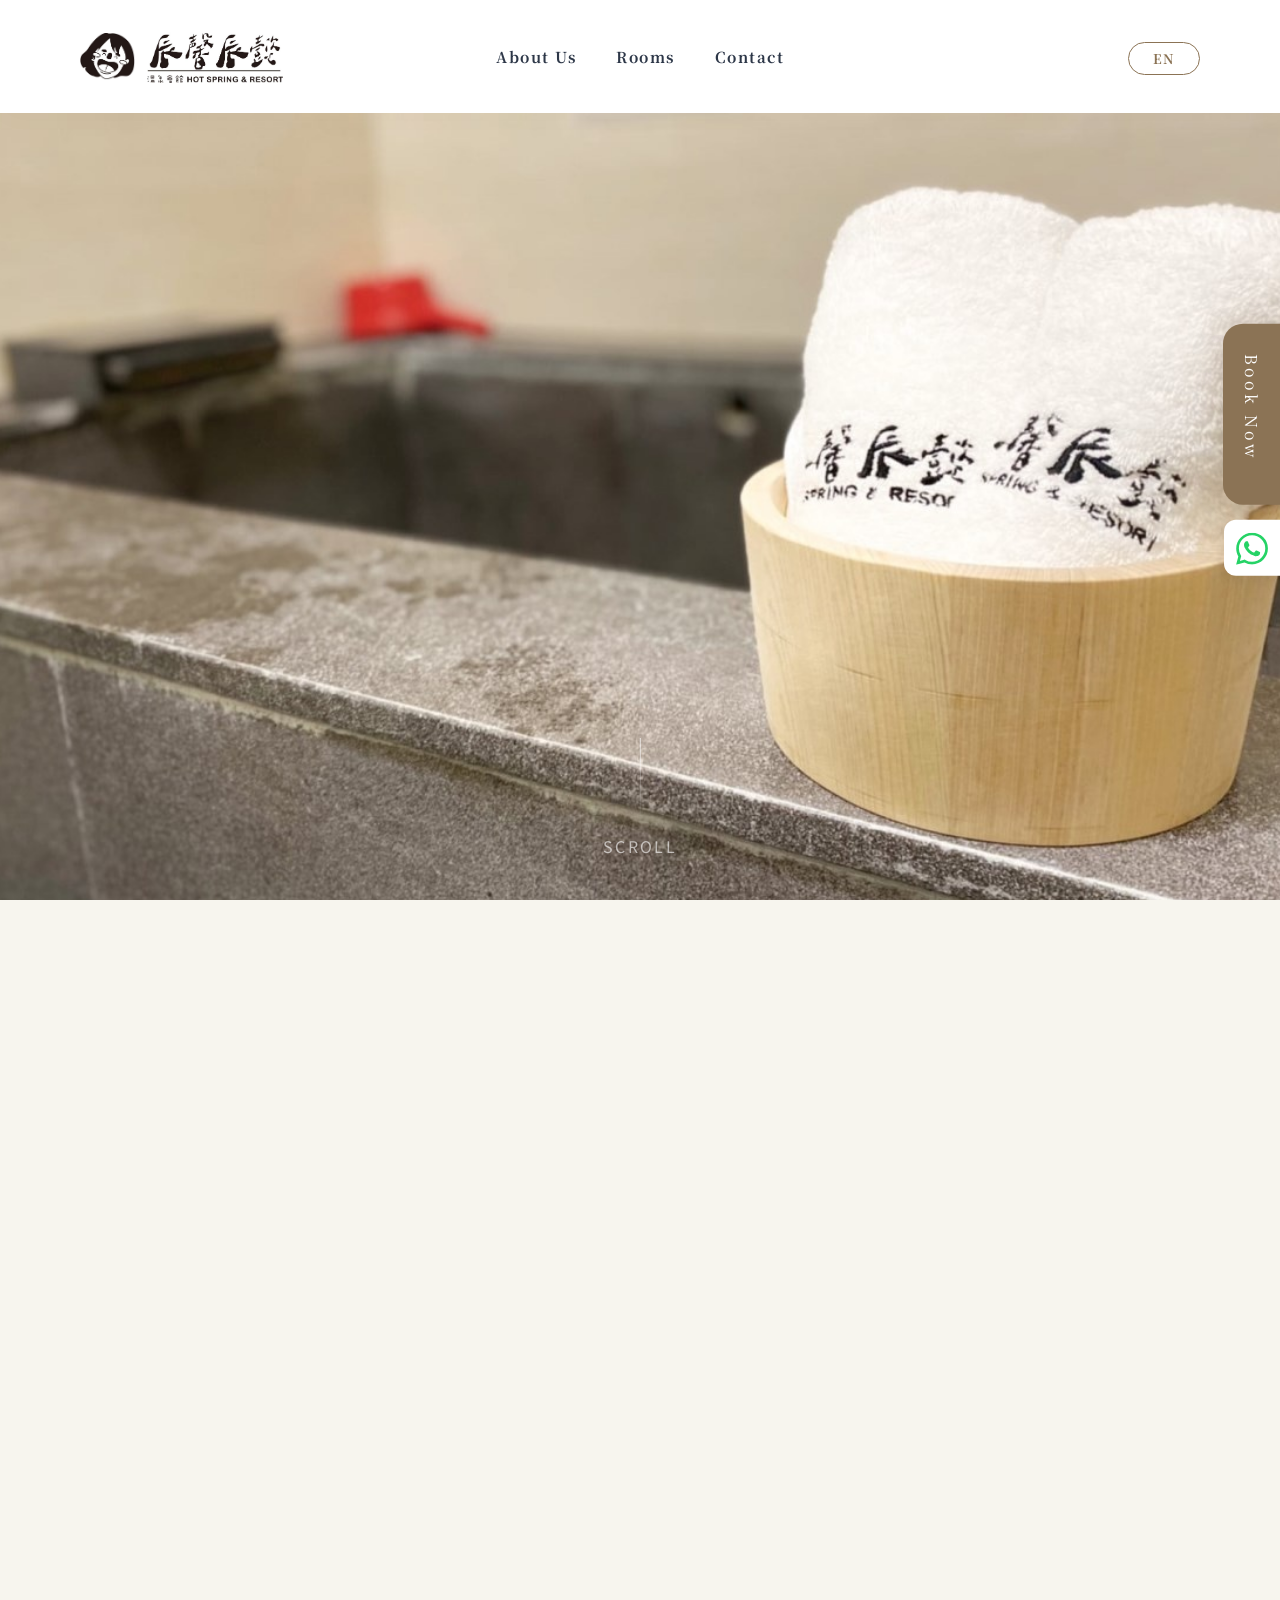
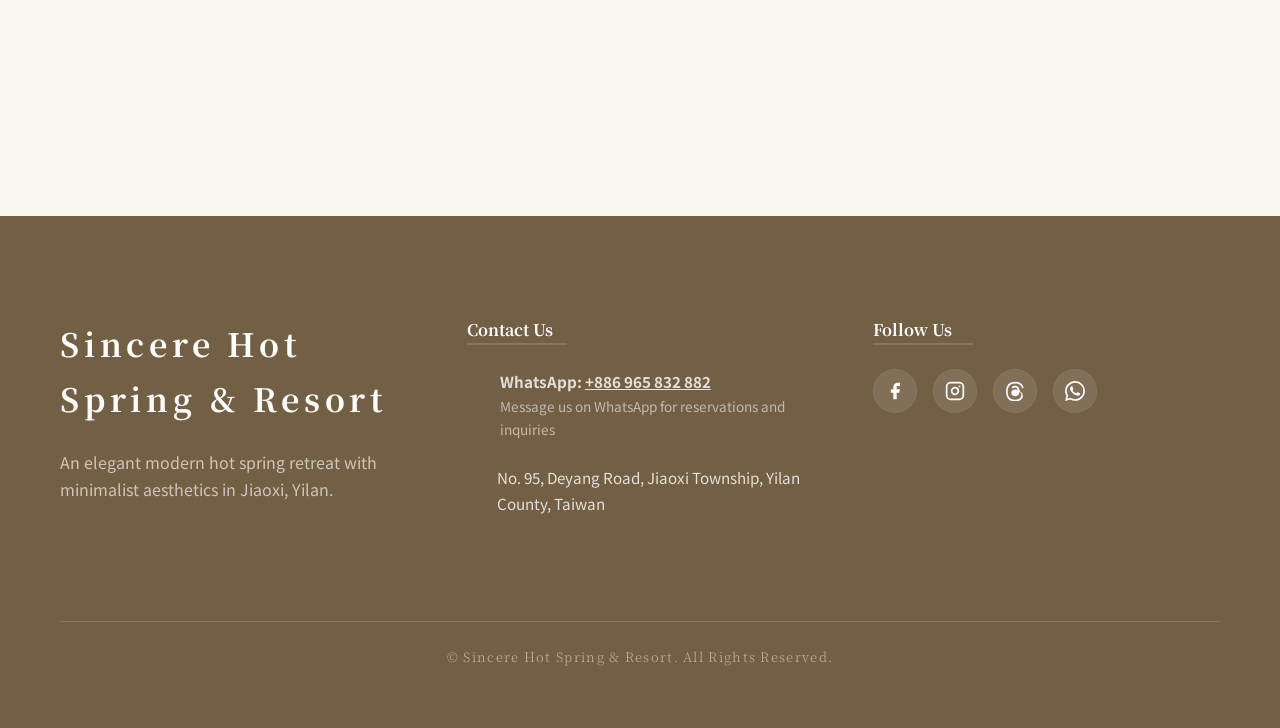
==== en.html @ ba163c3b "新增英日韓多語言頁面(en/ja/ko.html)，並更新首頁與樣式" ====
<!DOCTYPE html>
<html lang="en">

<head>
    <meta charset="UTF-8">
    <meta name="viewport" content="width=device-width, initial-scale=1.0">
    <title>Sincere Hot Spring Resort｜Official Website</title>
    <meta name="description" content="Sincere Hot Spring Resort in Jiaoxi, Yilan blends modern luxury with Zen aesthetics. Natural sodium bicarbonate hot spring baths, curated breakfast, and city-view rooms. Book your relaxing Jiaoxi hot spring getaway.">

    <!-- Open Graph / Meta Tags -->
    <meta property="og:type" content="website">
    <meta property="og:title" content="Sincere Hot Spring Resort｜Official Website">
    <meta property="og:description" content="Sincere Hot Spring Resort in Jiaoxi, Yilan blends modern luxury with Zen aesthetics. Natural sodium bicarbonate hot spring baths, curated breakfast, and city-view rooms. Book your relaxing Jiaoxi hot spring getaway.">
    <meta property="og:image" content="assets/hero.png">
    <meta property="og:image:width" content="1200">
    <meta property="og:image:height" content="900">

    <!-- Twitter Card -->
    <meta name="twitter:card" content="summary_large_image">
    <meta name="twitter:title" content="Sincere Hot Spring Resort｜Official Website">
    <meta name="twitter:description" content="Sincere Hot Spring Resort in Jiaoxi, Yilan blends modern luxury with Zen aesthetics. Natural sodium bicarbonate hot spring baths, curated breakfast, and city-view rooms. Book your relaxing Jiaoxi hot spring getaway.">
    <meta name="twitter:image" content="assets/hero.png">

    <!-- Standard Thumbnail for Some Search Platforms -->
    <meta name="thumbnail" content="assets/hero.png">

    <!-- JSON-LD Structured Data for Local Business -->
    <script type="application/ld+json">
    {
      "@context": "https://schema.org",
      "@type": "Hotel",
      "name": "Sincere Hot Spring Resort",
      "image": "assets/hero.png",
      "description": "Sincere Hot Spring Resort in Jiaoxi, Yilan blends modern luxury with Zen aesthetics. Natural sodium bicarbonate hot spring baths, curated breakfast, and city-view rooms. Book your relaxing Jiaoxi hot spring getaway.",
      "address": {
        "@type": "PostalAddress",
        "streetAddress": "No. 95, Deyang Road",
        "addressLocality": "Jiaoxi Township",
        "addressRegion": "Yilan County",
        "postalCode": "262",
        "addressCountry": "TW"
      },
      "telephone": "+886-965-832-882"
    }
    </script>

    <!-- Fonts -->
    <link rel="preconnect" href="https://fonts.googleapis.com">
    <link rel="preconnect" href="https://fonts.gstatic.com" crossorigin>
    <link
        href="https://fonts.googleapis.com/css2?family=Noto+Sans+TC:wght@300;400;700&family=Noto+Serif+TC:wght@400;700&family=Playfair+Display:ital,wght@0,400..900;1,400..900&family=Great+Vibes&display=swap"
        rel="stylesheet">

    <!-- Favicon -->
    <link rel="icon" type="image/png" sizes="48x48" href="assets/favicon-48.png">
    <link rel="icon" type="image/png" sizes="96x96" href="assets/favicon-96.png">
    <link rel="icon" type="image/png" sizes="144x144" href="assets/favicon-144.png">
    <link rel="apple-touch-icon" href="assets/favicon-144.png">

    <!-- Lucide Icons -->
    <script src="https://unpkg.com/lucide@latest"></script>

    <!-- GSAP for Animations -->
    <script src="https://cdnjs.cloudflare.com/ajax/libs/gsap/3.12.2/gsap.min.js"></script>
    <script src="https://cdnjs.cloudflare.com/ajax/libs/gsap/3.12.2/ScrollTrigger.min.js"></script>

    <link rel="stylesheet" href="style.css">
</head>

<body>

    <!-- Sticky Navigation -->
    <nav class="navbar">
        <div class="nav-container">
            <div class="logo logo-group mb-0">
                <img src="assets/icon.png" alt="Icon" class="brand-icon">
                <img src="assets/logo.png" alt="Sincere Hot Spring Resort" class="brand-text">
            </div>
            <div class="nav-links desktop-only">
                <a href="#intro">About Us</a>
                <a href="#room-types">Rooms</a>
                <a href="#footer">Contact</a>
            </div>
            <div class="nav-lang desktop-only">
                <div class="lang-dropdown">
                    <button class="lang-dropdown-btn" aria-label="Change language" aria-haspopup="true">
                        <i data-lucide="globe"></i>EN<i data-lucide="chevron-down" class="lang-chevron"></i>
                    </button>
                    <div class="lang-dropdown-menu">
                        <a href="index.html">中文</a>
                        <a href="ja.html">日本語</a>
                        <a href="ko.html">한국어</a>
                    </div>
                </div>
            </div>
            <div class="nav-toggle" id="menu-btn">
                <div class="hamburger"></div>
            </div>
        </div>
    </nav>

    <!-- Mobile Nav Overlay -->
    <div class="mobile-nav" id="mobile-nav">
        <button class="mobile-nav-close" id="mobile-nav-close" aria-label="Close">&times;</button>
        <nav class="mobile-nav-links">
            <a href="#intro" class="mobile-nav-link">About Us</a>
            <a href="#room-types" class="mobile-nav-link">Rooms</a>
            <a href="#footer" class="mobile-nav-link">Contact</a>
            <div class="mobile-lang-group">
                <a href="index.html" class="mobile-nav-link lang-switch">中文</a>
                <a href="ja.html" class="mobile-nav-link lang-switch">日本語</a>
                <a href="ko.html" class="mobile-nav-link lang-switch">한국어</a>
            </div>
        </nav>
    </div>

    <!-- Side CTA -->
    <div class="side-cta">
        <a href="#booking" class="cta-vertical">
            <span>Book Now</span>
            <i data-lucide="calendar-days"></i>
        </a>
        <a href="https://wa.me/886965832882" target="_blank" class="line-float-btn"
            aria-label="WhatsApp">
            <svg class="whatsapp-icon-svg" viewBox="0 0 24 24" fill="#25D366" xmlns="http://www.w3.org/2000/svg">
                <path
                    d="M17.472 14.382c-.297-.149-1.758-.867-2.03-.967-.273-.099-.471-.148-.67.15-.197.297-.767.966-.94 1.164-.173.199-.347.223-.644.075-.297-.15-1.255-.463-2.39-1.475-.883-.788-1.48-1.761-1.653-2.059-.173-.297-.018-.458.13-.606.134-.133.298-.347.446-.52.149-.174.198-.298.298-.497.099-.198.05-.371-.025-.52-.075-.149-.669-1.612-.916-2.207-.242-.579-.487-.5-.669-.51-.173-.008-.371-.01-.57-.01-.198 0-.52.074-.792.372-.272.297-1.04 1.016-1.04 2.479 0 1.462 1.065 2.875 1.213 3.074.149.198 2.096 3.2 5.077 4.487.709.306 1.262.489 1.694.625.712.227 1.36.195 1.871.118.571-.085 1.758-.719 2.006-1.413.248-.694.248-1.289.173-1.413-.074-.124-.272-.198-.57-.347m-5.421 7.403h-.004a9.87 9.87 0 01-5.031-1.378l-.361-.214-3.741.982.998-3.648-.235-.374a9.86 9.86 0 01-1.51-5.26c.001-5.45 4.436-9.884 9.888-9.884 2.64 0 5.122 1.03 6.988 2.898a9.825 9.825 0 012.893 6.994c-.003 5.45-4.437 9.884-9.885 9.884m8.413-18.297A11.815 11.815 0 0012.05 0C5.495 0 .16 5.335.157 11.892c0 2.096.547 4.142 1.588 5.945L.057 24l6.305-1.654a11.882 11.882 0 005.683 1.448h.005c6.554 0 11.89-5.335 11.893-11.893a11.821 11.821 0 00-3.48-8.413z" />
            </svg>
        </a>
    </div>


    <!-- Hero Section -->
    <section class="hero-section" id="hero">
        <div class="hero-bg">
            <img src="assets/hero.png" alt="Sincere Hotel Hero">
            <div class="hero-overlay"></div>
        </div>
        <!-- Decorative Icons -->
        <i data-lucide="sparkles" class="bg-deco-icon bg-deco-1"></i>
        <i data-lucide="waves" class="bg-deco-icon bg-deco-2"></i>
        <i data-lucide="sparkle" class="bg-deco-icon bg-deco-6"></i>
        <i data-lucide="moon-star" class="bg-deco-icon bg-deco-7"></i>

        <div class="hero-content fade-up flex flex-col items-center justify-center">
            <h1 class="script-font text-white" style="margin-bottom: 16px;">Sincere Hotel</h1>
            <h2 class="serif text-white"
                style="letter-spacing: 0.35em; font-size: 1.4rem; margin-bottom: 60px; margin-left: 0.35em; opacity: 0.95;">
                Jiaoxi・Hot Spring Resort</h2>
            <a href="#booking" class="btn-primary square-btn">Book Now</a>
        </div>
        <div class="scroll-down">
            <div class="line"></div>
            <span class="uppercase tracking-widest text-[10px]">Scroll</span>
        </div>
    </section>

    <!-- Introduction & Amenities (Elegant Layout) -->
    <section class="elegant-intro-section" id="intro" style="padding: 120px 0;">
        <i data-lucide="leaf" class="bg-deco-icon bg-deco-4"></i>
        <i data-lucide="flower-2" class="bg-deco-icon bg-deco-3"></i>
        <i data-lucide="leaf" class="bg-deco-icon bg-deco-8"></i>
        <i data-lucide="flower" class="bg-deco-icon bg-deco-9"></i>
        <div class="container relative mt-10" id="amenities">
            <div class="elegant-header fade-up">
                <div class="vertical-title shadow-text serif" style="writing-mode: horizontal-tb; font-size: 36px;">
                    About<br>Us
                </div>
                <div class="elegant-text">
                    <p>Sincere Hot Spring &amp; Resort is located on Deyang Road in Jiaoxi Township, Yilan County,
                        within easy walking distance of Jiaoxi Old Street and Tangweigou Hot Spring Park. Every room
                        features a private stone soaking bath fed by certified natural sodium bicarbonate spring water
                        — known as the "Beauty Bath" — which leaves your skin soft and smooth no matter how long you
                        soak, making it one of the most beloved spring waters in Jiaoxi.
                    </p>
                    <p>We offer four curated room types, from cozy double rooms to a spacious quadruple suite with a
                        private terrace. The entire property uses smart self check-in, so you enjoy complete freedom
                        and privacy throughout your stay. Pets are warmly welcomed, and we partner with nearby
                        breakfast shops, parking lots, and local vehicle rental services to make every Jiaoxi journey
                        effortless.
                    </p>
                </div>
            </div>

            <div class="elegant-gallery fade-up" data-delay="0.2">
                <div class="elegant-gallery-item"><img src="assets/spot.png" alt="Natural hot spring scenery"></div>
                <div class="elegant-gallery-item"><img src="assets/building.png" alt="Premium accommodation"></div>
                <div class="elegant-gallery-item"><img src="assets/waterfall.png" alt="Japanese-style bath facilities"></div>
            </div>
        </div>
    </section>

    <!-- Room Types Showcase -->
    <section class="rooms-section section-padding" id="room-types">
        <i data-lucide="mountains" class="bg-deco-icon bg-deco-1"></i>
        <i data-lucide="thermometer-sun" class="bg-deco-icon bg-deco-5"></i>
        <i data-lucide="mountain" class="bg-deco-icon bg-deco-10"></i>
        <i data-lucide="waves" class="bg-deco-icon bg-deco-6"></i>
        <div class="container">
            <div class="mb-16 fade-up" style="text-align: center;">
                <h2 class="serif text-4xl md:text-5xl" style="letter-spacing: 0.1em; color: var(--primary-text);">Our Rooms
                </h2>
            </div>

            <div class="room-grid">
                <!-- Room Card 1: Double Room with Private Bathroom (201) -->
                <div class="room-card glass fade-up">
                    <div class="card-img">
                        <img src="assets/201/S__4653092_0.jpg" alt="Double Room with Private Bathroom">
                        <button class="card-gallery-btn" aria-label="View more photos" data-room="Double Room with Private Bathroom"
                            data-images='["assets/201/S__4653083_0.jpg","assets/201/S__4653084_0.jpg","assets/201/S__4653085_0.jpg","assets/201/S__4653086_0.jpg","assets/201/S__4653087_0.jpg","assets/201/S__4653088_0.jpg","assets/201/S__4653089_0.jpg","assets/201/S__4653090_0.jpg","assets/201/S__4653091_0.jpg","assets/201/S__4653092_0.jpg","assets/201/S__4653093.jpg"]'>
                            <i data-lucide="images"></i> View More Photos
                        </button>
                    </div>
                    <div class="card-info">
                        <h3 class="serif text-2xl mb-2">Double Room with Private Bathroom (Room 201, 2F)</h3>
                        <div class="room-meta mb-6">
                            <span><i data-lucide="maximize"></i> 33 m²</span>
                            <span><i data-lucide="users"></i> 2 Guests</span>
                            <span><i data-lucide="bed"></i> 1 Double Bed</span>
                            <span><i data-lucide="mountain-snow"></i> City View</span>
                        </div>
                        <div class="card-cta-group">
                            <span class="cta-label">Book Now</span>
                            <div class="booking-links">
                                <a href="https://www.booking.com/hotel/tw/chen-xin-chen-yi-er-guan.en-gb.html"
                                    target="_blank" class="booking-btn">Booking</a>
                                <a href="https://www.agoda.com/en-gb/h30053903/hotel/yilan-tw.html" target="_blank"
                                    class="agoda-btn">Agoda</a>
                                <a href="https://www.trip.com/hotels/cityname-hotel-detail-133686693/hotelname/"
                                    target="_blank" class="trip-btn">Trip.com</a>
                            </div>
                        </div>
                    </div>
                </div>

                <!-- Room Card 2: Standard Double Room (301) -->
                <div class="room-card glass fade-up" data-delay="0.1">
                    <div class="card-img">
                        <img src="assets/301/S__4653109_0.jpg" alt="Standard Double Room">

                        <button class="card-gallery-btn" aria-label="View more photos" data-room="Standard Double Room"
                            data-images='["assets/301/S__4653106_0.jpg","assets/301/S__4653107_0.jpg","assets/301/S__4653108_0.jpg","assets/301/S__4653109_0.jpg","assets/301/S__4653110_0.jpg","assets/301/S__4653111_0.jpg","assets/301/S__4653112_0.jpg","assets/301/S__4653113_0.jpg"]'>
                            <i data-lucide="images"></i> View More Photos
                        </button>
                    </div>
                    <div class="card-info">
                        <h3 class="serif text-2xl mb-2">Standard Double Room (Room 301, 3F)</h3>
                        <div class="room-meta mb-6">
                            <span><i data-lucide="maximize"></i> 30 m²</span>
                            <span><i data-lucide="users"></i> 2 Guests</span>
                            <span><i data-lucide="bed"></i> 1 Double Bed</span>
                            <span><i data-lucide="mountain-snow"></i> City View</span>
                        </div>
                        <div class="card-cta-group">
                            <span class="cta-label">Book Now</span>
                            <div class="booking-links">
                                <a href="https://www.booking.com/hotel/tw/chen-xin-chen-yi-er-guan.en-gb.html"
                                    target="_blank" class="booking-btn">Booking</a>
                                <a href="https://www.agoda.com/en-gb/h30053903/hotel/yilan-tw.html" target="_blank"
                                    class="agoda-btn">Agoda</a>
                                <a href="https://www.trip.com/hotels/cityname-hotel-detail-133686693/hotelname/"
                                    target="_blank" class="trip-btn">Trip.com</a>
                            </div>
                        </div>
                    </div>
                </div>

                <!-- Room Card 3: Quadruple Room with Terrace (302) -->
                <div class="room-card glass fade-up" data-delay="0.2">
                    <div class="card-img">
                        <img src="assets/302/S__4653116_0.jpg" alt="Quadruple Room with Terrace">

                        <button class="card-gallery-btn" aria-label="View more photos" data-room="Quadruple Room with Terrace"
                            data-images='["assets/302/S__4653116_0.jpg","assets/302/S__4653117_0.jpg","assets/302/S__4653118_0.jpg","assets/302/S__4653119_0.jpg","assets/302/S__4653120_0.jpg","assets/302/S__4653121_0.jpg","assets/302/S__4653122_0.jpg","assets/302/S__4653123_0.jpg","assets/302/S__4653124_0.jpg","assets/302/S__4653125.jpg"]'>
                            <i data-lucide="images"></i> View More Photos
                        </button>
                    </div>
                    <div class="card-info">
                        <h3 class="serif text-2xl mb-2">Quadruple Room with Terrace (Room 302, 3F)</h3>
                        <div class="room-meta mb-6">
                            <span><i data-lucide="maximize"></i> 50 m²</span>
                            <span><i data-lucide="users"></i> 4 Guests</span>
                            <span><i data-lucide="bed"></i> 2 Double Beds</span>
                            <span><i data-lucide="mountain-snow"></i> City View</span>
                        </div>
                        <div class="card-cta-group">
                            <span class="cta-label">Book Now</span>
                            <div class="booking-links">
                                <a href="https://www.booking.com/hotel/tw/chen-xin-chen-yi-er-guan.en-gb.html"
                                    target="_blank" class="booking-btn">Booking</a>
                                <a href="https://www.agoda.com/en-gb/h30053903/hotel/yilan-tw.html" target="_blank"
                                    class="agoda-btn">Agoda</a>
                                <a href="https://www.trip.com/hotels/cityname-hotel-detail-133686693/hotelname/"
                                    target="_blank" class="trip-btn">Trip.com</a>
                            </div>
                        </div>
                    </div>
                </div>

                <!-- Room Card 4: Quadruple Room with Bathtub (202) -->
                <div class="room-card glass fade-up" data-delay="0.3">
                    <div class="card-img">
                        <img src="assets/202/S__4653102_0.jpg" alt="Quadruple Room with Bathtub">

                        <button class="card-gallery-btn" aria-label="View more photos" data-room="Quadruple Room with Bathtub"
                            data-images='["assets/202/S__4653096_0.jpg","assets/202/S__4653097_0.jpg","assets/202/S__4653098_0.jpg","assets/202/S__4653099_0.jpg","assets/202/S__4653100_0.jpg","assets/202/S__4653101_0.jpg","assets/202/S__4653102_0.jpg","assets/202/S__4653103_0.jpg"]'>
                            <i data-lucide="images"></i> View More Photos
                        </button>
                    </div>
                    <div class="card-info">
                        <h3 class="serif text-2xl mb-2">Quadruple Room with Bathtub (Room 202, 2F)</h3>
                        <div class="room-meta mb-6">
                            <span><i data-lucide="maximize"></i> 50 m²</span>
                            <span><i data-lucide="users"></i> 4 Guests</span>
                            <span><i data-lucide="bed"></i> 2 Double Beds</span>
                            <span><i data-lucide="mountain-snow"></i> City View</span>
                        </div>
                        <div class="card-cta-group">
                            <span class="cta-label">Book Now</span>
                            <div class="booking-links">
                                <a href="https://www.booking.com/hotel/tw/chen-xin-chen-yi-er-guan.en-gb.html"
                                    target="_blank" class="booking-btn">Booking</a>
                                <a href="https://www.agoda.com/en-gb/h30053903/hotel/yilan-tw.html" target="_blank"
                                    class="agoda-btn">Agoda</a>
                                <a href="https://www.trip.com/hotels/cityname-hotel-detail-133686693/hotelname/"
                                    target="_blank" class="trip-btn">Trip.com</a>
                            </div>
                        </div>
                    </div>
                </div>
            </div>
        </div>
    </section>

    <!-- Booking Platforms & Reviews -->
    <section class="booking-section section-padding bg-slate-50/50" id="booking">
        <i data-lucide="calendar-check" class="bg-deco-icon bg-deco-2"></i>
        <i data-lucide="sparkle" class="bg-deco-icon bg-deco-3"></i>
        <i data-lucide="coffee" class="bg-deco-icon bg-deco-7"></i>
        <i data-lucide="utensils" class="bg-deco-icon bg-deco-4"></i>
        <!-- Marquee Reviews -->
        <div class="marquee-wrapper fade-up" data-delay="0.1" style="margin-bottom: 60px;">
            <div class="marquee-track">
                <!-- Group 1 -->
                <div class="review-card">
                    <div class="review-header"><span class="user-name">Hsu</span><span class="stars">★★★★★</span></div>
                    <p class="review-text">Easy walking distance to the main street and old street — an extremely convenient choice for families!</p><span class="room-type">Quadruple Room with Bathtub</span>
                </div>
                <div class="review-card">
                    <div class="review-header"><span class="user-name">Tzu-Chen</span><span class="stars">★★★★★</span></div>
                    <p class="review-text">The room was impressively clean and shopping nearby is very convenient. Highly recommended!</p><span class="room-type">Quadruple Room with Terrace</span>
                </div>
                <div class="review-card">
                    <div class="review-header"><span class="user-name">Peiying</span><span class="stars">★★★★★</span>
                    </div>
                    <p class="review-text">The bath is huge and the hot spring experience was wonderful — perfect for a couples' getaway.</p><span class="room-type">Standard Double Room</span>
                </div>
                <div class="review-card">
                    <div class="review-header"><span class="user-name">Ting-Yu</span><span class="stars">★★★★★</span></div>
                    <p class="review-text">A very comfortable stay. The owner is warm and friendly, and the pet-friendly policy is a big plus!</p><span class="room-type">Standard Double Room</span>
                </div>
                <div class="review-card">
                    <div class="review-header"><span class="user-name">Jackymao</span><span class="stars">★★★★★</span>
                    </div>
                    <p class="review-text">Besides being pet-friendly, the room is spacious with its own huge soaking pool. Amazing!</p><span class="room-type">Quadruple Room with Terrace</span>
                </div>
                <div class="review-card">
                    <div class="review-header"><span class="user-name">Mr. Ge</span><span class="stars">★★★★★</span></div>
                    <p class="review-text">The tub fills quickly and feels wonderful. Step outside and you're right on the shopping street.</p><span class="room-type">Quadruple Room with Terrace</span>
                </div>
                <div class="review-card">
                    <div class="review-header"><span class="user-name">Yi-Hsien</span><span class="stars">★★★★★</span></div>
                    <p class="review-text">Relaxing atmosphere and comfortable surroundings — a hot spring resort that puts you completely at ease.</p><span class="room-type">Standard Double Room</span>
                </div>
                <div class="review-card">
                    <div class="review-header"><span class="user-name">Elaine</span><span class="stars">★★★★★</span>
                    </div>
                    <p class="review-text">Comfortable and spacious. The pet-friendly policy deserves special praise!</p><span class="room-type">Double Room with Private Bathroom</span>
                </div>
                <div class="review-card">
                    <div class="review-header"><span class="user-name">Yu-Chiao</span><span class="stars">★★★★★</span></div>
                    <p class="review-text">Spacious with a very comfortable bed, clean and odor-free, and super close to Tangweigou Park!</p><span class="room-type">Double Room with Private Bathroom</span>
                </div>
                <div class="review-card">
                    <div class="review-header"><span class="user-name">Chang</span><span class="stars">★★★★★</span>
                    </div>
                    <p class="review-text">Spacious and clean, with a cozy tatami nook to relax in — great for families with kids!</p><span class="room-type">Quadruple Room with Bathtub</span>
                </div>
                <!-- Group 2 (Clone for infinite marquee) -->
                <div class="review-card">
                    <div class="review-header"><span class="user-name">Hsu</span><span class="stars">★★★★★</span></div>
                    <p class="review-text">Easy walking distance to the main street and old street — an extremely convenient choice for families!</p><span class="room-type">Quadruple Room with Bathtub</span>
                </div>
                <div class="review-card">
                    <div class="review-header"><span class="user-name">Tzu-Chen</span><span class="stars">★★★★★</span></div>
                    <p class="review-text">The room was impressively clean and shopping nearby is very convenient. Highly recommended!</p><span class="room-type">Quadruple Room with Terrace</span>
                </div>
                <div class="review-card">
                    <div class="review-header"><span class="user-name">Peiying</span><span class="stars">★★★★★</span>
                    </div>
                    <p class="review-text">The bath is huge and the hot spring experience was wonderful — perfect for a couples' getaway.</p><span class="room-type">Standard Double Room</span>
                </div>
                <div class="review-card">
                    <div class="review-header"><span class="user-name">Ting-Yu</span><span class="stars">★★★★★</span></div>
                    <p class="review-text">A very comfortable stay. The owner is warm and friendly, and the pet-friendly policy is a big plus!</p><span class="room-type">Standard Double Room</span>
                </div>
                <div class="review-card">
                    <div class="review-header"><span class="user-name">Jackymao</span><span class="stars">★★★★★</span>
                    </div>
                    <p class="review-text">Besides being pet-friendly, the room is spacious with its own huge soaking pool. Amazing!</p><span class="room-type">Quadruple Room with Terrace</span>
                </div>
                <div class="review-card">
                    <div class="review-header"><span class="user-name">Mr. Ge</span><span class="stars">★★★★★</span></div>
                    <p class="review-text">The tub fills quickly and feels wonderful. Step outside and you're right on the shopping street.</p><span class="room-type">Quadruple Room with Terrace</span>
                </div>
                <div class="review-card">
                    <div class="review-header"><span class="user-name">Yi-Hsien</span><span class="stars">★★★★★</span></div>
                    <p class="review-text">Relaxing atmosphere and comfortable surroundings — a hot spring resort that puts you completely at ease.</p><span class="room-type">Standard Double Room</span>
                </div>
                <div class="review-card">
                    <div class="review-header"><span class="user-name">Elaine</span><span class="stars">★★★★★</span>
                    </div>
                    <p class="review-text">Comfortable and spacious. The pet-friendly policy deserves special praise!</p><span class="room-type">Double Room with Private Bathroom</span>
                </div>
                <div class="review-card">
                    <div class="review-header"><span class="user-name">Yu-Chiao</span><span class="stars">★★★★★</span></div>
                    <p class="review-text">Spacious with a very comfortable bed, clean and odor-free, and super close to Tangweigou Park!</p><span class="room-type">Double Room with Private Bathroom</span>
                </div>
                <div class="review-card">
                    <div class="review-header"><span class="user-name">Chang</span><span class="stars">★★★★★</span>
                    </div>
                    <p class="review-text">Spacious and clean, with a cozy tatami nook to relax in — great for families with kids!</p><span class="room-type">Quadruple Room with Bathtub</span>
                </div>
            </div>
        </div>

        <div class="container mb-20 mt-10 fade-up">
            <div class="booking-card">
                <div class="mb-16 fade-up" style="text-align: center;">
                    <h2 class="serif text-4xl md:text-5xl" style="letter-spacing: 0.1em; color: var(--primary-text);">
                        Book Online</h2>
                </div>
                <div class="platform-group justify-center">
                    <a href="https://www.booking.com/hotel/tw/chen-xin-chen-yi-er-guan.en-gb.html" target="_blank"
                        class="platform-btn booking-com shadow-sm hover:shadow-xl">
                        <span>Booking.com</span>
                        <i data-lucide="external-link"></i>
                    </a>
                    <a href="https://www.agoda.com/en-gb/h30053903/hotel/yilan-tw.html" target="_blank"
                        class="platform-btn agoda shadow-sm hover:shadow-xl">
                        <span>Agoda</span>
                        <i data-lucide="external-link"></i>
                    </a>
                    <a href="https://www.trip.com/hotels/cityname-hotel-detail-133686693/hotelname/" target="_blank"
                        class="platform-btn trip shadow-sm hover:shadow-xl">
                        <span>Trip.com</span>
                        <i data-lucide="external-link"></i>
                    </a>
                </div>
            </div>
        </div>



    </section>

    <!-- Notice + FAQ Section -->
    <section class="faq-section section-padding" id="faq">
        <i data-lucide="help-circle" class="bg-deco-icon bg-deco-4"></i>
        <i data-lucide="bath" class="bg-deco-icon bg-deco-5"></i>
        <i data-lucide="bubbles" class="bg-deco-icon bg-deco-8"></i>
        <i data-lucide="towel-rack" class="bg-deco-icon bg-deco-9"></i>
        <div class="container">

            <!-- Notice Section Header -->
            <div class="mb-12 text-center fade-up">
                <span
                    class="inline-block px-4 py-1.5 bg-brand-accent/20 text-brand-text-primary text-[10px] font-bold tracking-widest uppercase rounded-full mb-4"
                    style="background: rgba(234, 190, 183, 0.25); color: var(--primary-text); font-family: var(--sans-font);">
                    GUIDELINES
                </span>
                <h3 class="serif text-3xl md:text-5xl font-bold mb-5"
                    style="color: var(--primary-text); letter-spacing: 0.1em; line-height: 1.2;">
                    Guest Notice &amp; House Rules
                </h3>
                <p class="body-text opacity-70"
                    style="letter-spacing: 0.05em; font-size: 1rem; max-width: 600px; margin: 0 auto;">
                    Please read the following before check-in to ensure a smooth and pleasant stay
                </p>
            </div>

            <!-- House Notes -->
            <div class="notice-card fade-up">
                <div class="notice-body">
                    <div class="notice-item">
                        <i data-lucide="concierge-bell" class="notice-lucide-icon"></i>
                        <div>
                            <strong>There is no elevator</strong> — the 2nd and 3rd floors are reached by stairs.<br>
                            You may briefly stop your car at the front door to unload luggage (please don't block the entrance of the Japanese restaurant next door).<br>
                            There is no front desk; we use self check-in. For any questions, please contact us via <strong>WhatsApp: +886 965 832 882</strong>.
                        </div>
                    </div>
                    <div class="notice-item">
                        <i data-lucide="concierge-bell" class="notice-lucide-icon"></i>
                        <div>
                            <strong>Forgotten or lost items</strong><br>
                            We are unable to mail back items left behind, and we cannot take responsibility for lost valuables. Please look after your personal belongings during your stay. Thank you.
                        </div>
                    </div>
                </div>
            </div>

            <!-- FAQ Title -->
            <div class="faq-title-block fade-up" style="text-align:center; margin: 80px 0 48px;">
                <h2 class="serif" style="font-size: 2.2rem; letter-spacing: 0.12em; color: var(--primary-text);">Frequently Asked Questions
                </h2>
                <p style="color: var(--secondary-text); margin-top: 12px; font-size: 0.95rem; letter-spacing: 0.05em;">
                    FAQ</p>
            </div>

            <!-- FAQ Accordion -->
            <div class="faq-list fade-up">

                <div class="faq-item">
                    <button class="faq-question" aria-expanded="false">
                        <span>Where is the hotel located?</span>
                        <i data-lucide="chevron-down" class="faq-chevron"></i>
                    </button>
                    <div class="faq-answer">
                        <p>No. 95, Deyang Road, Jiaoxi Township, Yilan County, Taiwan.</p>
                    </div>
                </div>

                <div class="faq-item">
                    <button class="faq-question" aria-expanded="false">
                        <span>Parking information</span>
                        <i data-lucide="chevron-down" class="faq-chevron"></i>
                    </button>
                    <div class="faq-answer">
                        <p><strong>"CarTing Parking Lot – Jiaoxi Tangweigou"</strong> (free for hotel guests)<br>
                                    Park in any available space — no assigned spots<br>
                                    Free to enter and exit during the parking period<br>
                                    Parking period:<br>
                                    12:00 noon on check-in day to<br>
                                    12:00 noon on check-out day<br>
                                    No need to check in or out at the payment machine<br>
                                    📌<strong>Parking beyond 12:00 noon after check-out is at your own expense.</strong></p>
                    </div>
                </div>

                <div class="faq-item">
                    <button class="faq-question" aria-expanded="false">
                        <span>Breakfast hours, location &amp; vouchers</span>
                        <i data-lucide="chevron-down" class="faq-chevron"></i>
                    </button>
                    <div class="faq-answer">
                        <p>The breakfast shop is <strong>closed on Thursdays</strong> (if this falls during your stay, the cost of that day's breakfast vouchers will be deducted from your room rate).<br>
                            Breakfast hours: <strong>06:00 – 12:30</strong><br>
                            Double rooms receive 2 vouchers, quadruple rooms 4 vouchers (1 voucher = NT$60 cash coupon).<br><br>
                            Location: turn right out of our entrance — look for the purple sign "<strong>City Burger (城市漢堡)</strong>" on your right.<br>
                            Simply mention "Sincere Resort (辰馨辰懿)" and your room number to dine.</p>
                    </div>
                </div>

                <div class="faq-item">
                    <button class="faq-question" aria-expanded="false">
                        <span>Bringing pets</span>
                        <i data-lucide="chevron-down" class="faq-chevron"></i>
                    </button>
                    <div class="faq-answer">
                        <p>🐾 We are <strong>pet-friendly</strong> — pets are welcome to stay with no deposit required.<br><br>
                            House rules: pets must stay out of the bathtub and off the bed, no accidents indoors, and the room must be kept clean.<br>
                            Violations will incur a cleaning and damage fee of <strong>NT$500–1,000</strong>.</p>
                    </div>
                </div>

                <div class="faq-item">
                    <button class="faq-question" aria-expanded="false">
                        <span>Renting a scooter or car</span>
                        <i data-lucide="chevron-down" class="faq-chevron"></i>
                    </button>
                    <div class="faq-answer">
                        <p>Our partner: <strong>Boda United Rental (伯達聯合租車)</strong><br>
                            Address: No. 167, Section 2, Zhongshan Road, Jiaoxi Township<br><br>
                            Mention "Sincere Hot Spring Resort (辰馨辰懿溫泉會館)" for a discount: <strong>NT$50</strong> off scooter rental, <strong>NT$200</strong> off car rental.</p>
                    </div>
                </div>

                <div class="faq-item">
                    <button class="faq-question" aria-expanded="false">
                        <span>Check-in and check-out times</span>
                        <i data-lucide="chevron-down" class="faq-chevron"></i>
                    </button>
                    <div class="faq-answer">
                        <p>🔑 <strong>Check-in: 15:00</strong> (for early check-in, please contact us in advance — subject to same-day availability).<br>
                            🔑 <strong>Check-out: by 11:00 the next day.</strong> Please leave the key on the shoe cabinet in the entryway and leave the power card in its slot (do not lock the door when you leave).<br><br>
                            📌 A NT$500 fee applies for lost keys or power cards.<br>
                            📌 Guests using the parking lot may keep their car parked until 12:00 (courtesy extension).</p>
                    </div>
                </div>

                <div class="faq-item">
                    <button class="faq-question" aria-expanded="false">
                        <span>Bank transfer details</span>
                        <i data-lucide="chevron-down" class="faq-chevron"></i>
                    </button>
                    <div class="faq-answer">
                        <p>Taiwan Cooperative Bank (bank code 006)<br>
                            Account number: <strong>5425988017549</strong><br><br>
                            After transferring, please provide the last five digits of your account number for verification.</p>
                    </div>
                </div>

                <div class="faq-item">
                    <button class="faq-question" aria-expanded="false">
                        <span>Can I book directly by message?</span>
                        <i data-lucide="chevron-down" class="faq-chevron"></i>
                    </button>
                    <div class="faq-answer">
                        <p>Yes — please message us on <strong>WhatsApp: +886 965 832 882</strong> and follow the booking steps to complete your reservation.</p>
                    </div>
                </div>

                <div class="faq-item">
                    <button class="faq-question" aria-expanded="false">
                        <span>Scooter parking</span>
                        <i data-lucide="chevron-down" class="faq-chevron"></i>
                    </button>
                    <div class="faq-answer">
                        <p>Scooters may be parked in front of the hotel (as long as they don't block the entrance or pedestrians), or in the <strong>Fukuoka scooter spaces</strong> across the street.</p>
                    </div>
                </div>

                <div class="faq-item">
                    <button class="faq-question" aria-expanded="false">
                        <span>Do you provide a baby bathtub?</span>
                        <i data-lucide="chevron-down" class="faq-chevron"></i>
                    </button>
                    <div class="faq-answer">
                        <p>Yes — baby bathtubs are placed on top of the <strong>storage cabinet on the 2nd floor</strong>. Feel free to take one.</p>
                    </div>
                </div>

                <div class="faq-item">
                    <button class="faq-question" aria-expanded="false">
                        <span>Does every room have a hot spring bath?</span>
                        <i data-lucide="chevron-down" class="faq-chevron"></i>
                    </button>
                    <div class="faq-answer">
                        <p>Every room features a <strong>stone soaking bath</strong> for hot spring bathing.<br><br>
                            We hold a certified hot spring license. The water is a <strong>sodium bicarbonate spring</strong> — known as the "Beauty Bath". Soak as long as you like without wrinkly skin — the longer you soak, the softer your skin ✨</p>
                    </div>
                </div>

                <div class="faq-item">
                    <button class="faq-question" aria-expanded="false">
                        <span>Can extra beds be added?</span>
                        <i data-lucide="chevron-down" class="faq-chevron"></i>
                    </button>
                    <div class="faq-answer">
                        <p>No extra beds — occupancy follows the room type. <strong>Children aged 0–6 are not counted</strong> toward the guest limit.</p>
                    </div>
                </div>

            </div><!-- /faq-list -->
        </div>
    </section>

    <!-- Footer -->
    <footer class="footer-section" id="footer">
        <i data-lucide="map-pin" class="bg-deco-icon bg-deco-1"></i>
        <i data-lucide="phone" class="bg-deco-icon bg-deco-5"></i>
        <div class="container py-20">
            <div class="footer-grid">
                <div class="footer-info">
                    <div class="mb-4">
                        <span class="footer-logo-text">Sincere Hot Spring &amp; Resort</span>
                    </div>
                    <p class="body-text opacity-80" style="max-width: 320px;">An elegant modern hot spring retreat with minimalist aesthetics in Jiaoxi, Yilan.</p>
                </div>

                <div class="footer-contact">
                    <h4 class="serif text-xl border-bottom-accent pb-4 mb-8">Contact Us</h4>
                    <ul class="contact-list">
                        <li>
                            <i data-lucide="message-circle"></i>
                            <div>
                                <span class="block font-bold mb-1">WhatsApp: <a href="https://wa.me/886965832882"
                                        target="_blank" style="color: inherit;">+886 965 832 882</a></span>
                                <span class="block opacity-70 text-sm">Message us on WhatsApp for reservations and inquiries</span>
                            </div>
                        </li>
                        <li>
                            <i data-lucide="map-pin"></i>
                            <div>
                                <span class="block">No. 95, Deyang Road, Jiaoxi Township, Yilan County, Taiwan</span>
                            </div>
                        </li>
                    </ul>
                </div>

                <div class="footer-social">
                    <h4 class="serif text-xl border-bottom-accent pb-4 mb-8">Follow Us</h4>
                    <div class="footer-social-icons">
                        <a href="https://www.facebook.com/sincereresort/" target="_blank" class="social-icon-btn"
                            aria-label="Facebook">
                            <svg viewBox="0 0 24 24" width="20" height="20" fill="currentColor">
                                <path d="M18 2h-3a5 5 0 0 0-5 5v3H7v4h3v8h4v-8h3l1-4h-4V7a1 1 0 0 1 1-1h3z"></path>
                            </svg>
                        </a>
                        <a href="https://www.instagram.com/sincere_resort/" target="_blank" class="social-icon-btn"
                            aria-label="Instagram">
                            <svg viewBox="0 0 24 24" width="20" height="20" fill="none" stroke="currentColor"
                                stroke-width="2" stroke-linecap="round" stroke-linejoin="round">
                                <rect x="2" y="2" width="20" height="20" rx="5" ry="5"></rect>
                                <path d="M16 11.37A4 4 0 1 1 12.63 8 4 4 0 0 1 16 11.37z"></path>
                                <line x1="17.5" y1="6.5" x2="17.51" y2="6.5"></line>
                            </svg>
                        </a>
                        <a href="https://www.threads.com/@sincere_resort" target="_blank" class="social-icon-btn"
                            aria-label="Threads">
                            <svg viewBox="0 0 192 192" width="20" height="20" fill="currentColor"
                                xmlns="http://www.w3.org/2000/svg">
                                <path
                                    d="M141.537 88.9883C140.71 88.5919 139.87 88.2104 139.019 87.8451C137.537 60.5382 122.616 44.905 97.5619 44.745C97.4484 44.7443 97.3355 44.7443 97.222 44.7443C82.2364 44.7443 69.7731 51.1409 62.102 62.7807L75.881 72.2328C81.6116 63.5383 90.6052 61.6848 97.2286 61.6848C97.3051 61.6848 97.3819 61.6848 97.4576 61.6855C105.707 61.7381 111.932 64.1366 115.961 68.814C118.893 72.2193 120.854 76.925 121.825 82.8638C114.511 81.6207 106.601 81.2385 98.145 81.7233C74.3247 83.0954 59.0956 96.9879 60.1301 116.292C60.6536 126.115 65.4535 134.498 73.7135 140.011C80.8264 144.663 89.9917 146.938 99.5058 146.423C111.993 145.74 121.894 140.709 128.854 131.492C134.232 124.333 137.608 115.131 139.093 103.527C145.78 107.457 150.73 112.92 153.336 119.505C157.842 130.931 158.128 149.688 144.396 163.42C132.612 175.204 118.468 180.458 96.9974 180.623C73.2031 180.44 55.0479 173.263 43.0819 159.298C31.7649 146.115 25.9169 126.886 25.7499 102.066C25.9169 77.2458 31.7649 58.0162 43.0819 44.8335C55.0479 30.8686 73.2031 23.6914 96.9974 23.5084C120.956 23.6928 139.338 30.9124 151.526 44.929C157.476 51.7764 161.913 60.4435 164.748 70.6518L180.18 66.2774C176.768 53.7527 171.275 42.9799 163.727 34.1073C148.979 17.0385 127.359 8.01467 97.0995 7.79199H96.9003C66.6596 8.01467 45.0668 17.0385 30.3501 34.1073C17.2066 49.5379 10.4233 71.6608 10.2166 99.972L10.2139 102.066L10.2166 104.16C10.4233 132.471 17.2066 154.594 30.3501 170.025C45.0668 187.093 66.6596 196.117 96.9003 196.34H97.0995C124.588 196.132 144.018 188.968 156.727 176.26C173.312 159.677 172.791 138.384 167.2 124.215C163.13 113.977 155.785 105.597 145.38 99.9772C144.093 96.0325 142.4 92.3719 140.324 89.0526L141.537 88.9883Z" />
                            </svg>
                        </a>
                        <a href="https://wa.me/886965832882" target="_blank" class="social-icon-btn"
                            aria-label="WhatsApp">
                            <svg viewBox="0 0 24 24" width="20" height="20" fill="currentColor"
                                xmlns="http://www.w3.org/2000/svg">
                                <path
                                    d="M17.472 14.382c-.297-.149-1.758-.867-2.03-.967-.273-.099-.471-.148-.67.15-.197.297-.767.966-.94 1.164-.173.199-.347.223-.644.075-.297-.15-1.255-.463-2.39-1.475-.883-.788-1.48-1.761-1.653-2.059-.173-.297-.018-.458.13-.606.134-.133.298-.347.446-.52.149-.174.198-.298.298-.497.099-.198.05-.371-.025-.52-.075-.149-.669-1.612-.916-2.207-.242-.579-.487-.5-.669-.51-.173-.008-.371-.01-.57-.01-.198 0-.52.074-.792.372-.272.297-1.04 1.016-1.04 2.479 0 1.462 1.065 2.875 1.213 3.074.149.198 2.096 3.2 5.077 4.487.709.306 1.262.489 1.694.625.712.227 1.36.195 1.871.118.571-.085 1.758-.719 2.006-1.413.248-.694.248-1.289.173-1.413-.074-.124-.272-.198-.57-.347m-5.421 7.403h-.004a9.87 9.87 0 01-5.031-1.378l-.361-.214-3.741.982.998-3.648-.235-.374a9.86 9.86 0 01-1.51-5.26c.001-5.45 4.436-9.884 9.888-9.884 2.64 0 5.122 1.03 6.988 2.898a9.825 9.825 0 012.893 6.994c-.003 5.45-4.437 9.884-9.885 9.884m8.413-18.297A11.815 11.815 0 0012.05 0C5.495 0 .16 5.335.157 11.892c0 2.096.547 4.142 1.588 5.945L.057 24l6.305-1.654a11.882 11.882 0 005.683 1.448h.005c6.554 0 11.89-5.335 11.893-11.893a11.821 11.821 0 00-3.48-8.413z" />
                            </svg>
                        </a>
                    </div>
                </div>
            </div>
            <div class="footer-bottom custom-copyright">
                &copy; Sincere Hot Spring &amp; Resort. All Rights Reserved.
            </div>
        </div>
    </footer>

    <!-- Gallery Lightbox Modal -->
    <div class="gallery-modal" id="gallery-modal" role="dialog" aria-modal="true">
        <button class="gallery-modal-close" id="gallery-modal-close" aria-label="Close">&times;</button>
        <div class="gallery-modal-header">
            <span class="gallery-room-name" id="gallery-room-name"></span>
            <span class="gallery-counter" id="gallery-counter"></span>
        </div>
        <div class="gallery-modal-body">
            <button class="gallery-nav gallery-prev" id="gallery-prev" aria-label="Previous">
                <i data-lucide="chevron-left"></i>
            </button>
            <div class="gallery-img-wrap">
                <img src="" alt="Room photo" id="gallery-main-img">
            </div>
            <button class="gallery-nav gallery-next" id="gallery-next" aria-label="Next">
                <i data-lucide="chevron-right"></i>
            </button>
        </div>
        <div class="gallery-thumbs" id="gallery-thumbs"></div>
    </div>

    <script src="main.js"></script>
</body>

</html>
---- style.css ----
:root {
  --bg-color: #F7F5EE;
  --surface-glass: rgba(255, 255, 255, 0.6);
  --primary-text: #2d3748;
  --secondary-text: #718096;
  --accent-brown: #8b7355;
  --accent-gold: #b39d82;
  --shadow-color: rgba(71, 85, 105, 0.1);
  --serif-font: "Noto Serif TC", serif;
  --sans-font: "Noto Sans TC", sans-serif;
  --playfair: "Playfair Display", serif;
}

/* Utilities */
.text-center { text-align: center; }
.inline-block { display: inline-block; }
.flex { display: flex; }
.flex-col { flex-direction: column; }
.items-center { align-items: center; }
.justify-center { justify-content: center; }
.mb-2 { margin-bottom: 0.5rem; }
.mb-4 { margin-bottom: 1rem; }
.mb-5 { margin-bottom: 1.25rem; }
.mb-8 { margin-bottom: 2rem; }
.mb-12 { margin-bottom: 3rem; }
.mb-16 { margin-bottom: 4rem; }
.mb-20 { margin-bottom: 5rem; }
.mt-10 { margin-top: 2.5rem; }
.px-4 { padding-left: 1rem; padding-right: 1rem; }
.py-1\.5 { padding-top: 0.375rem; padding-bottom: 0.375rem; }
.rounded-full { border-radius: 9999px; }
.uppercase { text-transform: uppercase; }
.tracking-widest { letter-spacing: 0.15em; }
.font-bold { font-weight: 700; }
.text-white { color: #ffffff !important; }
.opacity-70 { opacity: 0.7; }
.opacity-80 { opacity: 0.8; }
.max-w-600 { max-width: 600px; margin-left: auto; margin-right: auto; }
.relative { position: relative; }


* {
  margin: 0;
  padding: 0;
  box-sizing: border-box;
}

body {
  font-family: var(--sans-font);
  background-color: var(--bg-color);
  color: var(--primary-text);
  overflow-x: hidden;
  line-height: 1.7;
}

.serif {
  font-family: var(--serif-font);
}

.sans {
  font-family: var(--sans-font);
}

.container {
  max-width: 1200px;
  margin: 0 auto;
  padding: 0 20px;
}

.section-padding {
  padding: 120px 0;
}

/* Water Background Parallax */
.water-parallax {
  position: fixed;
  top: 0;
  left: 0;
  width: 100%;
  height: 100%;
  background-image: url('assets/water.png');
  background-size: cover;
  background-position: center;
  z-index: -1;
  opacity: 0.2;
  pointer-events: none;
}

/* Navbar */
.navbar {
  position: fixed;
  top: 0;
  left: 0;
  width: 100%;
  padding: 30px 0;
  z-index: 1000;
  transition: all 0.4s cubic-bezier(0.165, 0.84, 0.44, 1);
  background: #FFFFFF;
  box-shadow: 0 4px 30px rgba(0,0,0,0.02);
}

.navbar.scrolled {
  padding: 15px 0;
  background: #FFFFFF;
  box-shadow: 0 4px 30px rgba(0,0,0,0.05);
}

.nav-container {
  display: flex;
  justify-content: space-between;
  align-items: center;
  max-width: 1200px;
  margin: 0 auto;
  padding: 0 40px;
  position: relative;
}

/* Center the main nav links in the middle of the bar
   (only when wide enough to avoid overlapping the logo) */
@media (min-width: 992px) {
  .nav-links.desktop-only {
    position: absolute;
    left: 50%;
    transform: translateX(-50%);
  }
}

.desktop-only {
  display: flex;
  gap: 40px;
  align-items: center;
}

.desktop-only a {
  text-decoration: none;
  font-family: var(--serif-font);
  color: var(--primary-text);
  font-weight: 700;
  font-size: 15px;
  letter-spacing: 0.1em;
  transition: color 0.3s;
}

.desktop-only a:hover {
  color: var(--accent-brown);
}

/* Language Switch (mobile overlay pills) */
.mobile-lang-group {
  display: flex;
  gap: 12px;
}

.lang-switch {
  display: inline-flex;
  align-items: center;
  gap: 6px;
  padding: 8px 18px;
  border: 1px solid var(--accent-brown);
  border-radius: 999px;
  line-height: 1;
  transition: all 0.3s ease;
}

.mobile-nav-link.lang-switch {
  color: var(--accent-brown);
  font-size: 1rem;
  padding: 10px 20px;
  letter-spacing: 0.1em;
}

.mobile-nav-link.lang-switch:hover {
  background: var(--accent-brown);
  color: #fff;
}

/* Language Dropdown (desktop navbar) */
.nav-lang {
  display: flex;
  align-items: center;
}

.lang-dropdown {
  position: relative;
}

.lang-dropdown-btn {
  display: inline-flex;
  align-items: center;
  gap: 8px;
  padding: 9px 16px;
  border: 1px solid var(--accent-brown);
  border-radius: 999px;
  background: transparent;
  color: var(--accent-brown);
  font-family: var(--serif-font);
  font-weight: 700;
  font-size: 13px;
  letter-spacing: 0.08em;
  line-height: 1;
  cursor: pointer;
  transition: all 0.3s ease;
}

.lang-dropdown-btn:hover {
  background: var(--accent-brown);
  color: #fff;
}

.lang-dropdown-btn svg {
  width: 14px;
  height: 14px;
}

.lang-dropdown-btn .lang-chevron {
  transition: transform 0.3s ease;
}

.lang-dropdown.open .lang-dropdown-btn .lang-chevron {
  transform: rotate(180deg);
}

.lang-dropdown-menu {
  position: absolute;
  top: calc(100% + 10px);
  right: 0;
  background: #fff;
  border-radius: 14px;
  box-shadow: 0 10px 30px rgba(0, 0, 0, 0.12);
  padding: 8px;
  min-width: 140px;
  display: none;
  flex-direction: column;
  gap: 2px;
  z-index: 1200;
}

.lang-dropdown.open .lang-dropdown-menu {
  display: flex;
}

.lang-dropdown-menu a {
  padding: 10px 14px;
  border-radius: 10px;
  font-family: var(--serif-font);
  font-weight: 700;
  font-size: 14px;
  color: var(--primary-text);
  text-decoration: none;
  letter-spacing: 0.08em;
  transition: background 0.2s ease, color 0.2s ease;
}

.lang-dropdown-menu a:hover {
  background: rgba(139, 115, 85, 0.1);
  color: var(--accent-brown);
}

/* WhatsApp Icon (EN page) */
.whatsapp-icon-svg {
  width: 32px;
  height: 32px;
}

.nav-toggle {
  width: 48px;
  height: 48px;
  background: white;
  border-radius: 50%;
  display: none;
  align-items: center;
  justify-content: center;
  box-shadow: 0 10px 20px var(--shadow-color);
  cursor: pointer;
  transition: transform 0.3s ease;
}

.nav-toggle:hover {
  transform: scale(1.1);
}

.hamburger {
  width: 20px;
  height: 2px;
  background: var(--primary-text);
  position: relative;
}

.hamburger::before,
.hamburger::after {
  content: "";
  position: absolute;
  width: 20px;
  height: 2px;
  background: var(--primary-text);
  transition: 0.3s;
}

.hamburger::before { top: -6px; }
.hamburger::after { bottom: -6px; }

/* Side CTA */
.side-cta {
  position: fixed;
  right: 0;
  top: 50%;
  transform: translateY(-50%);
  z-index: 999;
  display: flex;
  flex-direction: column;
  align-items: flex-end;
  gap: 15px;
}

.cta-vertical {
  background: var(--accent-brown);
  color: white;
  padding: 30px 15px;
  writing-mode: vertical-rl;
  text-decoration: none;
  font-family: var(--serif-font);
  letter-spacing: 0.2em;
  display: flex;
  align-items: center;
  gap: 15px;
  border-radius: 20px 0 0 20px;
  transition: all 0.4s ease;
  box-shadow: -5px 0 30px rgba(139, 115, 85, 0.3);
}

.cta-vertical:hover {
  padding-right: 30px;
  background: #735e44;
}

/* LINE Float Button */
.line-float-btn {
  display: flex;
  justify-content: center;
  align-items: center;
  width: 56px;
  height: 56px;
  background: white;
  border-radius: 12px 0 0 12px;
  box-shadow: -2px 5px 15px rgba(0,0,0,0.08);
  transition: all 0.3s cubic-bezier(0.165, 0.84, 0.44, 1);
  margin-right: 0;
  cursor: pointer;
}

.line-float-btn:hover {
  transform: translateX(-5px);
  background: #fdfdfd;
  box-shadow: -5px 5px 20px rgba(0,0,0,0.12);
}

.line-icon-img {
  width: 34px;
  height: 34px;
  object-fit: contain;
}

/* Social Float */
.social-float {
  position: fixed;
  bottom: 40px;
  right: 40px;
  display: flex;
  flex-direction: column;
  gap: 15px;
  z-index: 999;
}

.social-btn {
  width: 54px;
  height: 54px;
  background: rgba(255, 255, 255, 0.4);
  backdrop-filter: blur(15px);
  border: 1px solid rgba(255, 255, 255, 0.5);
  border-radius: 50%;
  display: flex;
  align-items: center;
  justify-content: center;
  color: var(--secondary-text);
  text-decoration: none;
  transition: all 0.3s ease;
}

.social-btn:hover {
  background: white;
  color: var(--accent-brown);
  transform: translateY(-5px);
  box-shadow: 0 10px 30px var(--shadow-color);
}

/* Hero Section */
.hero-section {
  position: relative;
  height: 100vh;
  width: 100%;
  display: flex;
  align-items: center;
  justify-content: center;
  overflow: hidden;
}

.hero-bg {
  position: absolute;
  top: 0;
  left: 0;
  width: 100%;
  height: 100%;
  z-index: -1;
}

.hero-bg img {
  width: 100%;
  height: 100%;
  object-fit: cover;
  transform: scale(1.1);
  transition: transform 10s ease-out;
}

.hero-overlay {
  position: absolute;
  top: 0;
  left: 0;
  width: 100%;
  height: 100%;
  background: linear-gradient(0deg, rgba(0,0,0,0.3) 0%, rgba(248, 249, 2FA, 0) 100%);
}

.hero-content {
  text-align: center;
  color: white;
  z-index: 1;
}

.hero-content h1 {
  text-shadow: 0 10px 40px rgba(0,0,0,0.2);
}

.btn-primary {
  display: inline-flex;
  align-items: center;
  gap: 10px;
  background: var(--accent-brown);
  color: white;
  padding: 18px 45px;
  border-radius: 100px;
  text-decoration: none;
  font-family: var(--serif-font);
  letter-spacing: 0.1em;
  transition: all 0.4s cubic-bezier(0.165, 0.84, 0.44, 1);
  border: 1px solid var(--accent-brown);
}

.btn-primary:hover {
  background: transparent;
  backdrop-filter: blur(10px);
  border-color: white;
  transform: scale(1.05);
}

.script-font {
  font-family: 'Great Vibes', cursive;
  font-size: 6rem;
  font-weight: 400;
  text-shadow: 0 5px 25px rgba(0,0,0,0.4);
  letter-spacing: 0.05em;
  line-height: 1.2;
}

@media (max-width: 768px) {
  .script-font {
    font-size: 3.5rem;
  }
}

.square-btn {
  border-radius: 0 !important;
  padding: 18px 50px !important;
  background: rgba(139, 115, 85, 0.6) !important;
  border: 1px solid rgba(255,255,255,0.3) !important;
  letter-spacing: 0.2em !important;
  box-shadow: 0 10px 20px rgba(0,0,0,0.15) !important;
  backdrop-filter: blur(10px);
}

.square-btn:hover {
  background: var(--accent-brown) !important;
  transform: translateY(-2px) !important;
  border-color: rgba(255,255,255,0.5) !important;
}

/* Scroll Down Icon */
.scroll-down {
  position: absolute;
  bottom: 40px;
  left: 50%;
  transform: translateX(-50%);
  display: flex;
  flex-direction: column;
  align-items: center;
  gap: 15px;
  color: white;
  opacity: 0.6;
}

.scroll-down .line {
  width: 1px;
  height: 80px;
  background: linear-gradient(180deg, white 0%, transparent 100%);
  position: relative;
  overflow: hidden;
}

.scroll-down .line::after {
  content: "";
  position: absolute;
  top: 0;
  left: 0;
  width: 100%;
  height: 30%;
  background: white;
  animation: scrollDown 2s infinite ease-in-out;
}

@keyframes scrollDown {
  0% { transform: translateY(-100%); }
  100% { transform: translateY(340%); }
}

/* Elegant Layout (About Us & Amenities) */
.elegant-header {
  display: flex;
  gap: 80px;
  align-items: flex-start;
  margin-bottom: 100px;
  max-width: 1000px;
  margin-left: auto;
  margin-right: auto;
}

.vertical-title {
  font-family: var(--serif-font);
  font-size: 42px;
  line-height: 1.8;
  letter-spacing: 0.1em;
  color: var(--primary-text);
  font-weight: 500;
  text-align: center;
  position: relative;
  top: -10px;
}

.elegant-text {
  flex: 1;
  display: flex;
  flex-direction: column;
  gap: 30px;
  font-family: var(--serif-font);
  font-size: 15px;
  line-height: 2.2;
  color: #555;
  padding-top: 10px;
}

.elegant-gallery {
  display: flex;
  justify-content: space-between;
  gap: 30px;
  max-width: 1100px;
  margin: 0 auto;
}

.elegant-gallery-item {
  flex: 1;
  height: 520px;
  overflow: hidden;
  box-shadow: 0 10px 40px rgba(0,0,0,0.06);
}

.elegant-gallery-item img {
  width: 100%;
  height: 100%;
  object-fit: cover;
  transition: transform 0.8s cubic-bezier(0.165, 0.84, 0.44, 1);
}

.elegant-gallery-item:hover img {
  transform: scale(1.05);
}

@media (max-width: 768px) {
  .elegant-header {
    flex-direction: column;
    gap: 40px;
    align-items: center;
  }
  .vertical-title {
    display: flex;
    flex-direction: row;
    gap: 20px;
    font-size: 32px;
  }
  .vertical-title br {
    display: none;
  }
  .elegant-gallery {
    flex-direction: column;
  }
  .elegant-gallery-item {
    height: 400px;
  }
}

/* Room Showcase */
.room-grid {
  display: grid;
  grid-template-columns: repeat(2, 1fr);
  gap: 40px;
  padding: 20px 0;
}

.room-card {
  border-radius: 40px;
  padding: 30px;
  transition: all 0.5s ease;
  display: flex;
  flex-direction: column;
  background: white;
  border: 1px solid rgba(0,0,0,0.06);
  box-shadow: 0 10px 30px rgba(0,0,0,0.02);
}

.room-card:hover {
  transform: translateY(-15px) scale(1.02);
  box-shadow: 0 40px 80px rgba(45, 55, 72, 0.15) !important;
}

.card-img {
  position: relative;
  aspect-ratio: 16 / 10;
  height: auto;
  border-radius: 24px;
  overflow: hidden;
  margin-bottom: 30px;
}

.card-img img {
  width: 100%;
  height: 100%;
  object-fit: cover;
}

.badge {
  position: absolute;
  top: 20px;
  right: 20px;
  background: rgba(255, 255, 255, 0.9);
  padding: 8px 15px;
  border-radius: 100px;
  font-size: 12px;
  font-weight: 700;
  color: var(--accent-brown);
}

.room-meta {
  display: flex;
  justify-content: center;
  gap: 20px;
  font-size: 14px;
  color: var(--secondary-text);
  margin-bottom: 24px;
}

.room-meta span {
  display: flex;
  align-items: center;
  gap: 6px;
}

.btn-outline {
  padding: 15px 30px;
  border-radius: 100px;
  border: 1px solid var(--accent-gold);
  background: transparent;
  color: var(--accent-brown);
  font-family: var(--serif-font);
  cursor: pointer;
  transition: all 0.3s ease;
  margin-bottom: 20px;
}

.btn-outline:hover {
  background: var(--accent-brown);
  color: white;
  border-color: var(--accent-brown);
}

.card-info {
  flex-grow: 1;
  display: flex;
  flex-direction: column;
  align-items: center;
  text-align: center;
}

.gallery-trigger {
  margin-top: auto;
}

/* Room Card CTA Links */
.card-cta-group {
  margin-top: 40px;
  border-top: 1px solid rgba(0,0,0,0.06);
  padding-top: 30px;
}

.cta-label {
  display: block;
  font-family: var(--serif-font);
  font-weight: 700;
  color: var(--primary-text);
  margin-bottom: 20px;
  font-size: 16px;
  text-align: center;
  letter-spacing: 0.1em;
}

.booking-links {
  display: flex;
  gap: 12px;
}

.booking-links a {
  flex: 1;
  text-align: center;
  padding: 14px 10px;
  border-radius: 8px;
  text-decoration: none;
  font-size: 13.5px;
  font-weight: 700;
  background: white;
  color: var(--primary-text);
  border: none;
  transition: all 0.3s ease;
  display: flex;
  align-items: center;
  justify-content: center;
  box-shadow: 0 4px 15px rgba(0,0,0,0.06);
}

.booking-links a:hover {
  background: #735F44;
  color: white;
  border-color: #735F44;
  transform: translateY(-5px);
  box-shadow: 0 10px 20px rgba(115, 95, 68, 0.2);
}

/* Booking Platforms & Reviews */
.booking-section {
  padding-top: 40px !important; /* Fix: Reduce spacing from rooms gallery */
}

.booking-card {
  background: white;
  border-radius: 0;
  padding: 80px 40px;
  box-shadow: 0 20px 60px rgba(0,0,0,0.04);
  margin: 0 auto;
  max-width: 1000px;
  position: relative;
  z-index: 10;
  border: 1px solid rgba(0,0,0,0.04);
}

.booking-card h2 {
  display: block;
  width: 100%;
  margin-bottom: 60px; /* Fix: Prevent hover overlap with platform-btn */
}

.marquee-wrapper {
  overflow: hidden;
  position: relative;
  width: 100vw;
  left: 50%;
  right: 50%;
  margin-left: -50vw;
  margin-right: -50vw;
  padding: 20px 0;
  mask-image: linear-gradient(to right, transparent, black 10%, black 90%, transparent);
  -webkit-mask-image: linear-gradient(to right, transparent, black 10%, black 90%, transparent);
}

.marquee-track {
  display: flex;
  gap: 30px;
  width: max-content;
  animation: scrollLeft 45s linear infinite;
}

@keyframes scrollLeft {
  from { transform: translateX(0); }
  to { transform: translateX(-50%); } /* Scrolls exactly half the width (which is 1 full set of reviews) */
}

.review-card {
  background: white;
  border-radius: 24px;
  padding: 30px;
  width: 380px;
  box-shadow: 0 10px 30px rgba(0,0,0,0.03);
  display: flex;
  flex-direction: column;
  gap: 15px;
  text-align: left;
  flex-shrink: 0;
}

.review-header {
  display: flex;
  justify-content: space-between;
  align-items: center;
}

.user-name {
  font-weight: 700;
  color: var(--primary-text);
  font-family: var(--serif-font);
  font-size: 18px;
}

.stars {
  color: var(--accent-gold);
  letter-spacing: 2px;
  font-size: 14px;
}

.review-text {
  color: var(--secondary-text);
  font-size: 15px;
  line-height: 1.6;
  flex-grow: 1;
}

.room-type {
  font-size: 12px;
  color: var(--accent-brown);
  background: rgba(139, 115, 85, 0.1);
  padding: 6px 14px;
  border-radius: 20px;
  align-self: flex-start;
  font-weight: 700;
}

.platform-group {
  display: flex;
  justify-content: center;
  gap: 30px;
  flex-wrap: wrap;
}

.platform-btn {
  display: flex;
  align-items: center;
  gap: 15px;
  padding: 25px 50px;
  border-radius: 4px; /* Fix: Square design */
  background: white;
  text-decoration: none;
  color: var(--primary-text);
  font-weight: 700;
  transition: all 0.4s ease;
  border: 1px solid rgba(0, 0, 0, 0.05);
}

.platform-btn:hover {
  transform: translateY(-8px);
  background: var(--accent-brown);
  border-color: var(--accent-brown);
  color: white;
  box-shadow: 0 15px 30px rgba(139, 115, 85, 0.2);
}

/* Logo & Footer */
.logo-group {
  display: flex;
  align-items: center;
  gap: 12px;
}
.brand-icon {
  height: 48px;
  width: auto;
  object-fit: contain;
}
.brand-text {
  height: 53px;
  width: auto;
  object-fit: contain;
}

.brand-icon-footer {
  height: 56px;
  width: auto;
  object-fit: contain;
  filter: brightness(0) invert(1);
  opacity: 0.95;
}
.brand-text-footer {
  height: 61px;
  width: auto;
  object-fit: contain;
  filter: brightness(0) invert(1);
  opacity: 0.95;
}

.footer-section {
  background-color: #735F44; /* Premium brand requested color */
  color: #FFFFFF;
  margin-top: 120px; /* Map distance adjustment */
  padding: 100px 0 60px; /* Fixed missing internal padding */
}

.footer-logo-text {
  font-family: var(--serif-font);
  font-size: 32px;
  font-weight: 700;
  letter-spacing: 0.15em;
  color: #FFFFFF;
  display: block;
  margin-bottom: 24px; /* Fixed missing margin below logo */
}

.footer-section h4 {
  margin-bottom: 24px; /* Fixed missing margin below headers */
}

.footer-section .serif,
.footer-section .serif.text-3xl {
  color: #FFFFFF;
}

.footer-section .body-text, 
.footer-section .opacity-60, 
.footer-section .opacity-80 {
  color: rgba(255, 255, 255, 0.8) !important;
}

.footer-grid {
  display: grid !important;
  grid-template-columns: repeat(3, 1fr) !important;
  gap: 60px !important;
  align-items: start !important;
}

.footer-info { grid-column: 1 !important; }
.footer-contact { grid-column: 2 !important; }
.footer-social { grid-column: 3 !important; }

@media (max-width: 991px) {
  .footer-grid {
    grid-template-columns: 1fr 1fr !important;
  }
  .footer-info { grid-column: 1 / span 2 !important; }
  .footer-contact { grid-column: 1 !important; }
  .footer-social { grid-column: 2 !important; }
}

@media (max-width: 768px) {
  .footer-grid {
    grid-template-columns: 1fr !important;
  }
  .footer-info, .footer-contact, .footer-social {
    grid-column: 1 !important;
  }
}

.border-bottom-accent {
  border-bottom: 2px solid rgba(255, 255, 255, 0.15);
  display: inline-block;
  min-width: 100px;
}

.contact-list {
  list-style: none;
}

.contact-list li {
  display: flex;
  align-items: flex-start;
  gap: 15px;
  margin-bottom: 24px;
  color: rgba(255, 255, 255, 0.8);
  font-size: 0.95rem;
}

.contact-list i {
  color: var(--accent-gold);
  width: 20px;
  height: 20px;
}

.block {
  display: block;
}

.font-bold {
  font-weight: 700;
}

.opacity-70 {
  opacity: 0.7;
}

.text-sm {
  font-size: 0.85rem;
}

.footer-social-icons {
  display: flex;
  gap: 16px;
  align-items: center;
}

.social-icon-btn {
  display: flex;
  justify-content: center;
  align-items: center;
  width: 44px;
  height: 44px;
  border-radius: 50%;
  background: rgba(255,255,255,0.1);
  color: #FFFFFF;
  text-decoration: none;
  transition: all 0.3s cubic-bezier(0.165, 0.84, 0.44, 1);
  border: 1px solid rgba(255,255,255,0.05);
}

.social-icon-btn:hover {
  background: #FFFFFF;
  color: #735F44;
  transform: translateY(-4px);
  box-shadow: 0 8px 15px rgba(0,0,0,0.1);
}

.custom-copyright {
  font-family: var(--serif-font);
  font-size: 13px;
  font-weight: 300;
  color: rgba(255,255,255,0.5);
  text-align: center;
  margin-top: 80px;
  padding-top: 24px;
  border-top: 1px solid rgba(255,255,255,0.15);
  letter-spacing: 0.1em;
}

/* Lightbox Styles */
.lightbox {
  position: fixed;
  top: 0;
  left: 0;
  width: 100%;
  height: 100%;
  background: rgba(45, 55, 72, 0.95);
  backdrop-filter: blur(20px);
  z-index: 2000;
  display: none;
  justify-content: center;
  align-items: center;
}

.lightbox-content {
  max-width: 90%;
  max-height: 80%;
  border-radius: 40px;
  overflow: hidden;
  box-shadow: 0 50px 100px rgba(0,0,0,0.5);
  border: 1px solid rgba(255,255,255,0.2);
}

.lightbox-content img {
  width: 100%;
  height: 100%;
  object-fit: contain;
}

.lightbox-close {
  position: absolute;
  top: 40px;
  right: 40px;
  color: white;
  font-size: 3rem;
  cursor: pointer;
  transition: transform 0.3s ease;
}

.lightbox-close:hover {
  transform: rotate(90deg) scale(1.1);
}

/* Animations Refinement */
.vertical-deco {
  transition: all 1.2s cubic-bezier(0.165, 0.84, 0.44, 1);
}

.scrolled .vertical-deco {
    opacity: 0.1;
    transform: translateY(-55%);
}

/* Animations */
.fade-up {
  opacity: 0;
  transform: translateY(40px);
}

/* Responsive */
@media (max-width: 768px) {
  .amenities-grid {
    grid-template-columns: 1fr;
  }
  .desktop-only {
    display: none;
  }
  .nav-toggle {
    display: flex;
  }
  .vertical-deco {
    display: none;
  }
  .section-padding {
    padding: 80px 0;
  }
  .hero-content h1 {
    font-size: 3rem;
  }
  .room-card {
    min-width: 100%;
    padding: 24px;
  }
  .room-grid {
    grid-template-columns: 1fr;
  }
  .booking-links {
    flex-direction: column;
    gap: 10px;
  }
  .nav-container {
    padding: 0 20px;
  }
}

/* Mobile Nav Overlay */
.mobile-nav {
  position: fixed;
  top: 0;
  left: 0;
  width: 100%;
  height: 100%;
  background: rgba(248, 246, 240, 0.97);
  backdrop-filter: blur(20px);
  z-index: 1100;
  display: flex;
  flex-direction: column;
  align-items: center;
  justify-content: center;
  opacity: 0;
  pointer-events: none;
  transition: opacity 0.4s cubic-bezier(0.165, 0.84, 0.44, 1);
}

.mobile-nav.open {
  opacity: 1;
  pointer-events: all;
}

.mobile-nav-close {
  position: absolute;
  top: 30px;
  right: 30px;
  background: none;
  border: none;
  font-size: 2.5rem;
  color: var(--primary-text);
  cursor: pointer;
  line-height: 1;
  transition: transform 0.3s ease;
}

.mobile-nav-close:hover {
  transform: rotate(90deg);
}

.mobile-nav-links {
  display: flex;
  flex-direction: column;
  align-items: center;
  gap: 40px;
}

.mobile-nav-link {
  font-family: var(--serif-font);
  font-size: 1.8rem;
  font-weight: 700;
  color: var(--primary-text);
  text-decoration: none;
  letter-spacing: 0.15em;
  transition: color 0.3s ease;
}

.mobile-nav-link:hover {
  color: var(--accent-brown);
}

/* Card Gallery Button */
.card-gallery-btn {
  position: absolute;
  bottom: 16px;
  right: 16px;
  display: flex;
  align-items: center;
  gap: 6px;
  background: rgba(255,255,255,0.88);
  backdrop-filter: blur(8px);
  border: none;
  border-radius: 100px;
  padding: 8px 16px;
  font-family: var(--serif-font);
  font-size: 0.8rem;
  font-weight: 700;
  color: var(--primary-text);
  cursor: pointer;
  letter-spacing: 0.05em;
  transition: all 0.3s ease;
  box-shadow: 0 4px 15px rgba(0,0,0,0.1);
  z-index: 5;
}

.card-gallery-btn svg {
  width: 14px;
  height: 14px;
}

.card-gallery-btn:hover {
  background: var(--accent-brown);
  color: white;
  transform: translateY(-2px);
  box-shadow: 0 8px 20px rgba(139,115,85,0.3);
}

/* Gallery Modal */
.gallery-modal {
  position: fixed;
  inset: 0;
  background: rgba(10,10,10,0.96);
  backdrop-filter: blur(20px);
  z-index: 2000;
  display: flex;
  flex-direction: column;
  align-items: center;
  justify-content: center;
  opacity: 0;
  pointer-events: none;
  transition: opacity 0.4s cubic-bezier(0.165, 0.84, 0.44, 1);
  padding: 20px;
}

.gallery-modal.open {
  opacity: 1;
  pointer-events: all;
}

.gallery-modal-close {
  position: absolute;
  top: 24px;
  right: 28px;
  background: none;
  border: none;
  font-size: 2.5rem;
  color: rgba(255,255,255,0.7);
  cursor: pointer;
  transition: color 0.3s, transform 0.3s;
  line-height: 1;
  z-index: 10;
}

.gallery-modal-close:hover {
  color: #fff;
  transform: rotate(90deg);
}

.gallery-modal-header {
  display: flex;
  justify-content: space-between;
  align-items: center;
  width: 100%;
  max-width: 900px;
  margin-bottom: 20px;
  padding: 0 4px;
}

.gallery-room-name {
  font-family: var(--serif-font);
  color: rgba(255,255,255,0.9);
  font-size: 1.1rem;
  font-weight: 700;
  letter-spacing: 0.1em;
}

.gallery-counter {
  font-family: var(--sans-font);
  color: rgba(255,255,255,0.5);
  font-size: 0.85rem;
  letter-spacing: 0.05em;
}

.gallery-modal-body {
  display: flex;
  align-items: center;
  gap: 20px;
  width: 100%;
  max-width: 900px;
}

.gallery-img-wrap {
  flex: 1;
  display: flex;
  align-items: center;
  justify-content: center;
  min-height: 300px;
  max-height: 60vh;
}

.gallery-img-wrap img {
  max-width: 100%;
  max-height: 60vh;
  object-fit: contain;
  border-radius: 12px;
  box-shadow: 0 20px 60px rgba(0,0,0,0.5);
  transition: opacity 0.25s ease;
}

.gallery-img-wrap img.fade {
  opacity: 0;
}

.gallery-nav {
  background: rgba(255,255,255,0.08);
  border: 1px solid rgba(255,255,255,0.1);
  border-radius: 50%;
  width: 52px;
  height: 52px;
  display: flex;
  align-items: center;
  justify-content: center;
  color: white;
  cursor: pointer;
  flex-shrink: 0;
  transition: all 0.3s ease;
}

.gallery-nav:hover {
  background: var(--accent-brown);
  border-color: var(--accent-brown);
}

.gallery-nav svg {
  width: 22px;
  height: 22px;
}

.gallery-thumbs {
  display: flex;
  gap: 8px;
  margin-top: 20px;
  max-width: 900px;
  width: 100%;
  overflow-x: auto;
  padding-bottom: 4px;
  justify-content: center;
}

.gallery-thumbs::-webkit-scrollbar {
  height: 4px;
}

.gallery-thumbs::-webkit-scrollbar-track {
  background: rgba(255,255,255,0.05);
}

.gallery-thumbs::-webkit-scrollbar-thumb {
  background: rgba(255,255,255,0.2);
  border-radius: 2px;
}

.gallery-thumb {
  width: 64px;
  height: 48px;
  object-fit: cover;
  border-radius: 6px;
  cursor: pointer;
  flex-shrink: 0;
  opacity: 0.5;
  border: 2px solid transparent;
  transition: all 0.2s ease;
}

.gallery-thumb.active,
.gallery-thumb:hover {
  opacity: 1;
  border-color: var(--accent-brown);
}

@media (max-width: 768px) {
  .gallery-nav {
    width: 40px;
    height: 40px;
  }
  .gallery-nav svg {
    width: 18px;
    height: 18px;
  }
  .gallery-thumb {
    width: 50px;
    height: 38px;
  }
}

/* ===== FAQ / Notice Section ===== */
.faq-section {
  background: var(--bg-color);
}

/* Notice Card */
.notice-card {
  max-width: 860px;
  margin: 0 auto 20px;
  background: #fffdf8;
  border: 1px solid rgba(139, 115, 85, 0.18);
  border-left: 4px solid var(--accent-brown);
  border-radius: 16px;
  overflow: hidden;
  box-shadow: 0 8px 30px rgba(0,0,0,0.04);
}

.notice-header {
  background: var(--accent-brown);
  padding: 16px 32px;
}

.notice-badge {
  font-family: var(--serif-font);
  color: #fff;
  font-size: 1rem;
  font-weight: 700;
  letter-spacing: 0.15em;
}

.notice-body {
  padding: 32px;
  display: flex;
  flex-direction: column;
  gap: 24px;
}

.notice-item {
  display: flex;
  gap: 16px;
  align-items: flex-start;
  font-family: var(--sans-font);
  font-size: 0.9rem;
  line-height: 1.9;
  color: #4a4a4a;
}

.notice-lucide-icon {
  width: 20px;
  height: 20px;
  color: var(--accent-gold);
  flex-shrink: 0;
  margin-top: 4px;
}

/* FAQ Accordion */
.faq-list {
  max-width: 860px;
  margin: 0 auto;
  display: flex;
  flex-direction: column;
  gap: 0;
}

.faq-item {
  border-bottom: 1px solid rgba(0,0,0,0.07);
}

.faq-item:first-child {
  border-top: 1px solid rgba(0,0,0,0.07);
}

.faq-question {
  width: 100%;
  display: flex;
  align-items: center;
  justify-content: space-between;
  gap: 16px;
  background: none;
  border: none;
  cursor: pointer;
  padding: 22px 8px;
  text-align: left;
  font-family: var(--serif-font);
  font-size: 1rem;
  font-weight: 700;
  color: var(--primary-text);
  letter-spacing: 0.05em;
  transition: color 0.3s ease;
}

.faq-question:hover {
  color: var(--accent-brown);
}

.faq-chevron {
  width: 20px;
  height: 20px;
  flex-shrink: 0;
  color: var(--accent-brown);
  transition: transform 0.35s cubic-bezier(0.165, 0.84, 0.44, 1);
}

.faq-question[aria-expanded="true"] .faq-chevron {
  transform: rotate(180deg);
}

.faq-question[aria-expanded="true"] {
  color: var(--accent-brown);
}

.faq-answer {
  max-height: 0;
  overflow: hidden;
  transition: max-height 0.4s cubic-bezier(0.165, 0.84, 0.44, 1), padding 0.3s ease;
  padding: 0 8px;
}

.faq-answer.open {
  max-height: 1200px;
  padding: 0 8px 24px;
}

.faq-answer p {
  font-family: var(--sans-font);
  font-size: 0.9rem;
  line-height: 2;
  color: var(--secondary-text);
}

.faq-answer strong {
  color: var(--primary-text);
  font-weight: 700;
}

@media (max-width: 768px) {
  .notice-body {
    padding: 24px 20px;
  }
  .notice-item {
    font-size: 0.85rem;
  }
  .faq-question {
    font-size: 0.92rem;
    padding: 18px 4px;
  }
}

/* Decorative Background Icons */
.bg-deco-icon {
  position: absolute;
  color: var(--accent-brown);
  opacity: 0.05;
  pointer-events: none;
  z-index: 0;
  animation: float-deco 20s infinite ease-in-out;
}

@keyframes float-deco {
  0%, 100% { transform: translate(0, 0) rotate(0deg); }
  33% { transform: translate(20px, -15px) rotate(10deg); }
  66% { transform: translate(-15px, 10px) rotate(-5deg); }
}

.bg-deco-1 { top: 10%; left: 5%; width: 120px; height: 120px; }
.bg-deco-2 { top: 60%; right: 8%; width: 100px; height: 100px; animation-delay: -5s; }
.bg-deco-3 { bottom: 15%; left: 10%; width: 80px; height: 80px; animation-delay: -10s; }
.bg-deco-4 { top: 30%; right: 5%; width: 150px; height: 150px; animation-delay: -2s; }
.bg-deco-5 { bottom: 20%; right: 15%; width: 90px; height: 90px; }
.bg-deco-6 { top: 40%; left: 15%; width: 110px; height: 110px; animation-delay: -8s; opacity: 0.04; }
.bg-deco-7 { bottom: 40%; right: 12%; width: 130px; height: 130px; animation-delay: -12s; opacity: 0.04; }
.bg-deco-8 { top: 75%; left: 8%; width: 95px; height: 95px; animation-delay: -15s; }
.bg-deco-9 { bottom: 5%; right: 20%; width: 115px; height: 115px; animation-delay: -4s; }
.bg-deco-10 { top: 5%; right: 10%; width: 85px; height: 85px; animation-delay: -18s; }

@media (max-width: 768px) {
  .bg-deco-1 { left: 12%; width: 80px; height: 80px; }
  .bg-deco-2 { right: 15%; width: 70px; height: 70px; }
  .bg-deco-3 { left: 15%; width: 60px; height: 60px; }
  .bg-deco-4 { right: 10%; width: 90px; height: 90px; }
  .bg-deco-5 { right: 20%; width: 60px; height: 60px; }
  .bg-deco-6 { left: 10%; top: 45%; width: 70px; height: 70px; }
  .bg-deco-7 { right: 5%; bottom: 35%; width: 80px; height: 80px; }
  .bg-deco-8 { left: 5%; top: 80%; width: 65px; height: 65px; }
  .bg-deco-9 { right: 15%; bottom: 10%; width: 75px; height: 75px; }
  .bg-deco-10 { right: 25%; top: 8%; width: 60px; height: 60px; }
}

/* Ensure relative positioning for sections containing deco icons */
#hero, #intro, #room-types, #booking, #faq, #footer {
  position: relative;
  overflow: hidden;
}
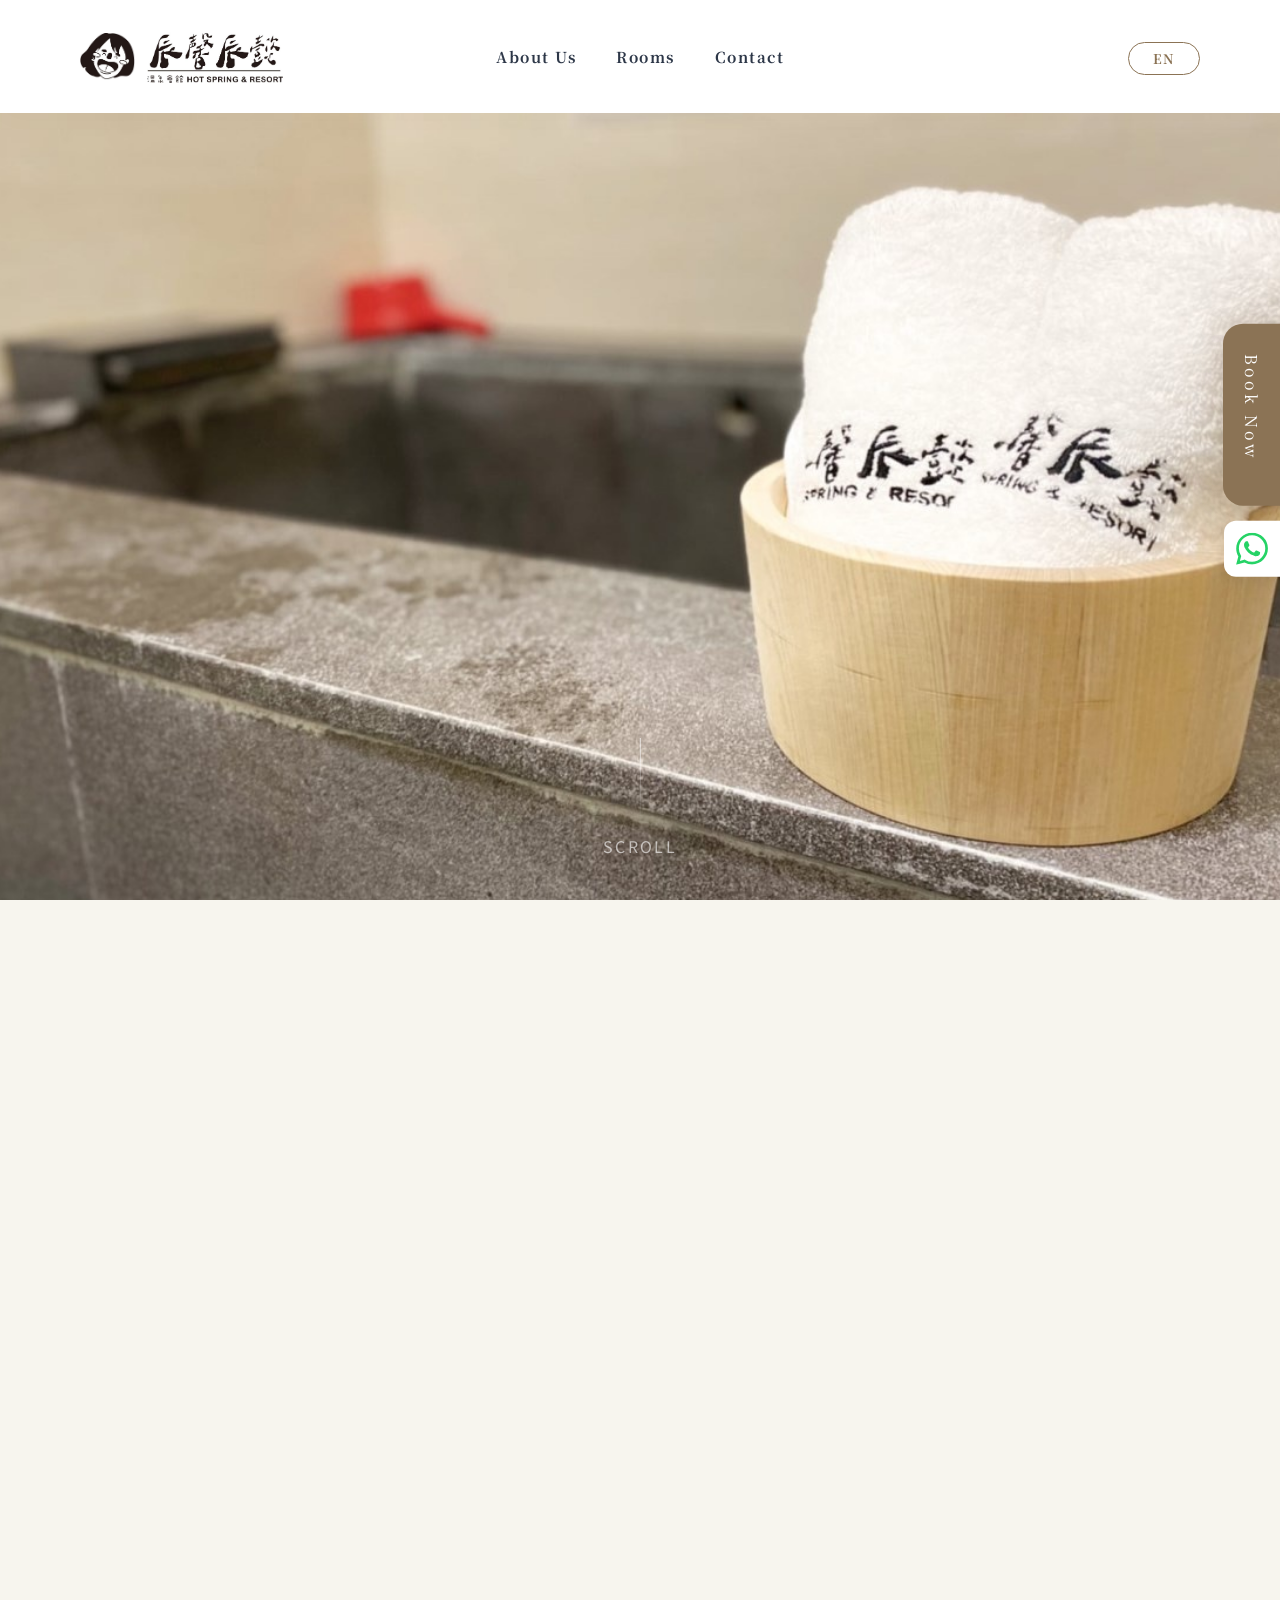
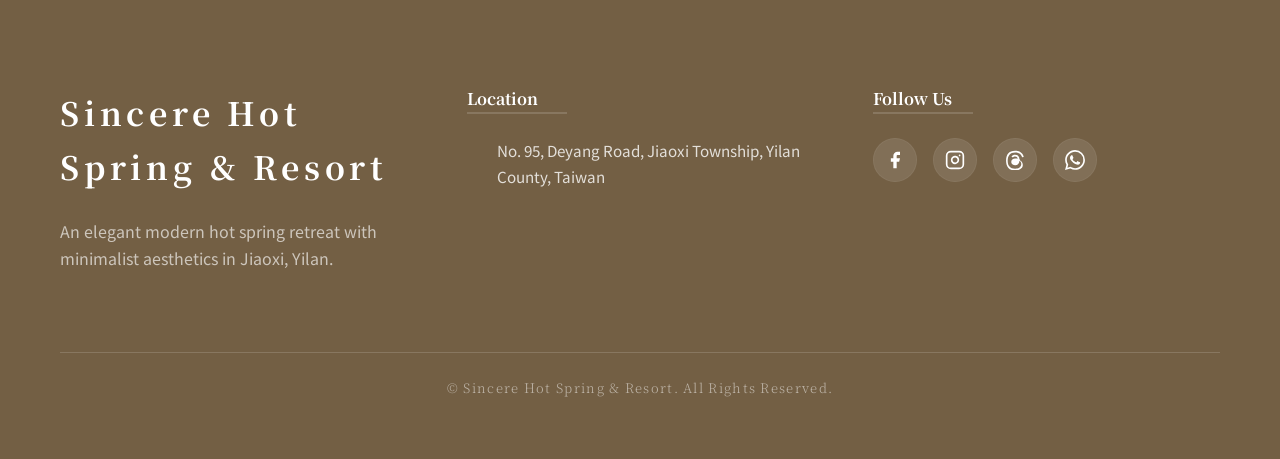
==== commit cc54b9b1: "訂房連結改為官方訂房頁、移除早餐描述與電話" ====
--- a/en.html
+++ b/en.html
@@ -5,12 +5,12 @@
     <meta charset="UTF-8">
     <meta name="viewport" content="width=device-width, initial-scale=1.0">
     <title>Sincere Hot Spring Resort｜Official Website</title>
-    <meta name="description" content="Sincere Hot Spring Resort in Jiaoxi, Yilan blends modern luxury with Zen aesthetics. Natural sodium bicarbonate hot spring baths, curated breakfast, and city-view rooms. Book your relaxing Jiaoxi hot spring getaway.">
+    <meta name="description" content="Sincere Hot Spring Resort in Jiaoxi, Yilan blends modern luxury with Zen aesthetics. Natural sodium bicarbonate hot spring baths and city-view rooms. Book your relaxing Jiaoxi hot spring getaway.">
 
     <!-- Open Graph / Meta Tags -->
     <meta property="og:type" content="website">
     <meta property="og:title" content="Sincere Hot Spring Resort｜Official Website">
-    <meta property="og:description" content="Sincere Hot Spring Resort in Jiaoxi, Yilan blends modern luxury with Zen aesthetics. Natural sodium bicarbonate hot spring baths, curated breakfast, and city-view rooms. Book your relaxing Jiaoxi hot spring getaway.">
+    <meta property="og:description" content="Sincere Hot Spring Resort in Jiaoxi, Yilan blends modern luxury with Zen aesthetics. Natural sodium bicarbonate hot spring baths and city-view rooms. Book your relaxing Jiaoxi hot spring getaway.">
     <meta property="og:image" content="assets/hero.png">
     <meta property="og:image:width" content="1200">
     <meta property="og:image:height" content="900">
@@ -18,7 +18,7 @@
     <!-- Twitter Card -->
     <meta name="twitter:card" content="summary_large_image">
     <meta name="twitter:title" content="Sincere Hot Spring Resort｜Official Website">
-    <meta name="twitter:description" content="Sincere Hot Spring Resort in Jiaoxi, Yilan blends modern luxury with Zen aesthetics. Natural sodium bicarbonate hot spring baths, curated breakfast, and city-view rooms. Book your relaxing Jiaoxi hot spring getaway.">
+    <meta name="twitter:description" content="Sincere Hot Spring Resort in Jiaoxi, Yilan blends modern luxury with Zen aesthetics. Natural sodium bicarbonate hot spring baths and city-view rooms. Book your relaxing Jiaoxi hot spring getaway.">
     <meta name="twitter:image" content="assets/hero.png">
 
     <!-- Standard Thumbnail for Some Search Platforms -->
@@ -31,7 +31,7 @@
       "@type": "Hotel",
       "name": "Sincere Hot Spring Resort",
       "image": "assets/hero.png",
-      "description": "Sincere Hot Spring Resort in Jiaoxi, Yilan blends modern luxury with Zen aesthetics. Natural sodium bicarbonate hot spring baths, curated breakfast, and city-view rooms. Book your relaxing Jiaoxi hot spring getaway.",
+      "description": "Sincere Hot Spring Resort in Jiaoxi, Yilan blends modern luxury with Zen aesthetics. Natural sodium bicarbonate hot spring baths and city-view rooms. Book your relaxing Jiaoxi hot spring getaway.",
       "address": {
         "@type": "PostalAddress",
         "streetAddress": "No. 95, Deyang Road",
@@ -39,8 +39,7 @@
         "addressRegion": "Yilan County",
         "postalCode": "262",
         "addressCountry": "TW"
-      },
-      "telephone": "+886-965-832-882"
+      }
     }
     </script>
 
@@ -223,12 +222,8 @@
                         <div class="card-cta-group">
                             <span class="cta-label">Book Now</span>
                             <div class="booking-links">
-                                <a href="https://www.booking.com/hotel/tw/chen-xin-chen-yi-er-guan.en-gb.html"
-                                    target="_blank" class="booking-btn">Booking</a>
-                                <a href="https://www.agoda.com/en-gb/h30053903/hotel/yilan-tw.html" target="_blank"
-                                    class="agoda-btn">Agoda</a>
-                                <a href="https://www.trip.com/hotels/cityname-hotel-detail-133686693/hotelname/"
-                                    target="_blank" class="trip-btn">Trip.com</a>
+                                <a href="https://www.booking-owlnest.com/44c8adab-d5ff-4371-be14-fa2fcb014cea" target="_blank"
+                                    class="booking-btn">BOOKING PAGE</a>
                             </div>
                         </div>
                     </div>
@@ -255,12 +250,8 @@
                         <div class="card-cta-group">
                             <span class="cta-label">Book Now</span>
                             <div class="booking-links">
-                                <a href="https://www.booking.com/hotel/tw/chen-xin-chen-yi-er-guan.en-gb.html"
-                                    target="_blank" class="booking-btn">Booking</a>
-                                <a href="https://www.agoda.com/en-gb/h30053903/hotel/yilan-tw.html" target="_blank"
-                                    class="agoda-btn">Agoda</a>
-                                <a href="https://www.trip.com/hotels/cityname-hotel-detail-133686693/hotelname/"
-                                    target="_blank" class="trip-btn">Trip.com</a>
+                                <a href="https://www.booking-owlnest.com/44c8adab-d5ff-4371-be14-fa2fcb014cea" target="_blank"
+                                    class="booking-btn">BOOKING PAGE</a>
                             </div>
                         </div>
                     </div>
@@ -287,12 +278,8 @@
                         <div class="card-cta-group">
                             <span class="cta-label">Book Now</span>
                             <div class="booking-links">
-                                <a href="https://www.booking.com/hotel/tw/chen-xin-chen-yi-er-guan.en-gb.html"
-                                    target="_blank" class="booking-btn">Booking</a>
-                                <a href="https://www.agoda.com/en-gb/h30053903/hotel/yilan-tw.html" target="_blank"
-                                    class="agoda-btn">Agoda</a>
-                                <a href="https://www.trip.com/hotels/cityname-hotel-detail-133686693/hotelname/"
-                                    target="_blank" class="trip-btn">Trip.com</a>
+                                <a href="https://www.booking-owlnest.com/44c8adab-d5ff-4371-be14-fa2fcb014cea" target="_blank"
+                                    class="booking-btn">BOOKING PAGE</a>
                             </div>
                         </div>
                     </div>
@@ -319,12 +306,8 @@
                         <div class="card-cta-group">
                             <span class="cta-label">Book Now</span>
                             <div class="booking-links">
-                                <a href="https://www.booking.com/hotel/tw/chen-xin-chen-yi-er-guan.en-gb.html"
-                                    target="_blank" class="booking-btn">Booking</a>
-                                <a href="https://www.agoda.com/en-gb/h30053903/hotel/yilan-tw.html" target="_blank"
-                                    class="agoda-btn">Agoda</a>
-                                <a href="https://www.trip.com/hotels/cityname-hotel-detail-133686693/hotelname/"
-                                    target="_blank" class="trip-btn">Trip.com</a>
+                                <a href="https://www.booking-owlnest.com/44c8adab-d5ff-4371-be14-fa2fcb014cea" target="_blank"
+                                    class="booking-btn">BOOKING PAGE</a>
                             </div>
                         </div>
                     </div>
@@ -442,19 +425,9 @@
                         Book Online</h2>
                 </div>
                 <div class="platform-group justify-center">
-                    <a href="https://www.booking.com/hotel/tw/chen-xin-chen-yi-er-guan.en-gb.html" target="_blank"
+                    <a href="https://www.booking-owlnest.com/44c8adab-d5ff-4371-be14-fa2fcb014cea" target="_blank"
                         class="platform-btn booking-com shadow-sm hover:shadow-xl">
-                        <span>Booking.com</span>
-                        <i data-lucide="external-link"></i>
-                    </a>
-                    <a href="https://www.agoda.com/en-gb/h30053903/hotel/yilan-tw.html" target="_blank"
-                        class="platform-btn agoda shadow-sm hover:shadow-xl">
-                        <span>Agoda</span>
-                        <i data-lucide="external-link"></i>
-                    </a>
-                    <a href="https://www.trip.com/hotels/cityname-hotel-detail-133686693/hotelname/" target="_blank"
-                        class="platform-btn trip shadow-sm hover:shadow-xl">
-                        <span>Trip.com</span>
+                        <span>BOOKING PAGE</span>
                         <i data-lucide="external-link"></i>
                     </a>
                 </div>
@@ -498,7 +471,7 @@
                         <div>
                             <strong>There is no elevator</strong> — the 2nd and 3rd floors are reached by stairs.<br>
                             You may briefly stop your car at the front door to unload luggage (please don't block the entrance of the Japanese restaurant next door).<br>
-                            There is no front desk; we use self check-in. For any questions, please contact us via <strong>WhatsApp: +886 965 832 882</strong>.
+                            There is no front desk; we use self check-in. For any questions, please contact us via <strong>WhatsApp</strong>.
                         </div>
                     </div>
                     <div class="notice-item">
@@ -551,20 +524,6 @@
 
                 <div class="faq-item">
                     <button class="faq-question" aria-expanded="false">
-                        <span>Breakfast hours, location &amp; vouchers</span>
-                        <i data-lucide="chevron-down" class="faq-chevron"></i>
-                    </button>
-                    <div class="faq-answer">
-                        <p>The breakfast shop is <strong>closed on Thursdays</strong> (if this falls during your stay, the cost of that day's breakfast vouchers will be deducted from your room rate).<br>
-                            Breakfast hours: <strong>06:00 – 12:30</strong><br>
-                            Double rooms receive 2 vouchers, quadruple rooms 4 vouchers (1 voucher = NT$60 cash coupon).<br><br>
-                            Location: turn right out of our entrance — look for the purple sign "<strong>City Burger (城市漢堡)</strong>" on your right.<br>
-                            Simply mention "Sincere Resort (辰馨辰懿)" and your room number to dine.</p>
-                    </div>
-                </div>
-
-                <div class="faq-item">
-                    <button class="faq-question" aria-expanded="false">
                         <span>Bringing pets</span>
                         <i data-lucide="chevron-down" class="faq-chevron"></i>
                     </button>
@@ -597,28 +556,6 @@
                             🔑 <strong>Check-out: by 11:00 the next day.</strong> Please leave the key on the shoe cabinet in the entryway and leave the power card in its slot (do not lock the door when you leave).<br><br>
                             📌 A NT$500 fee applies for lost keys or power cards.<br>
                             📌 Guests using the parking lot may keep their car parked until 12:00 (courtesy extension).</p>
-                    </div>
-                </div>
-
-                <div class="faq-item">
-                    <button class="faq-question" aria-expanded="false">
-                        <span>Bank transfer details</span>
-                        <i data-lucide="chevron-down" class="faq-chevron"></i>
-                    </button>
-                    <div class="faq-answer">
-                        <p>Taiwan Cooperative Bank (bank code 006)<br>
-                            Account number: <strong>5425988017549</strong><br><br>
-                            After transferring, please provide the last five digits of your account number for verification.</p>
-                    </div>
-                </div>
-
-                <div class="faq-item">
-                    <button class="faq-question" aria-expanded="false">
-                        <span>Can I book directly by message?</span>
-                        <i data-lucide="chevron-down" class="faq-chevron"></i>
-                    </button>
-                    <div class="faq-answer">
-                        <p>Yes — please message us on <strong>WhatsApp: +886 965 832 882</strong> and follow the booking steps to complete your reservation.</p>
                     </div>
                 </div>
 
@@ -681,16 +618,8 @@
                 </div>
 
                 <div class="footer-contact">
-                    <h4 class="serif text-xl border-bottom-accent pb-4 mb-8">Contact Us</h4>
+                    <h4 class="serif text-xl border-bottom-accent pb-4 mb-8">Location</h4>
                     <ul class="contact-list">
-                        <li>
-                            <i data-lucide="message-circle"></i>
-                            <div>
-                                <span class="block font-bold mb-1">WhatsApp: <a href="https://wa.me/886965832882"
-                                        target="_blank" style="color: inherit;">+886 965 832 882</a></span>
-                                <span class="block opacity-70 text-sm">Message us on WhatsApp for reservations and inquiries</span>
-                            </div>
-                        </li>
                         <li>
                             <i data-lucide="map-pin"></i>
                             <div>
